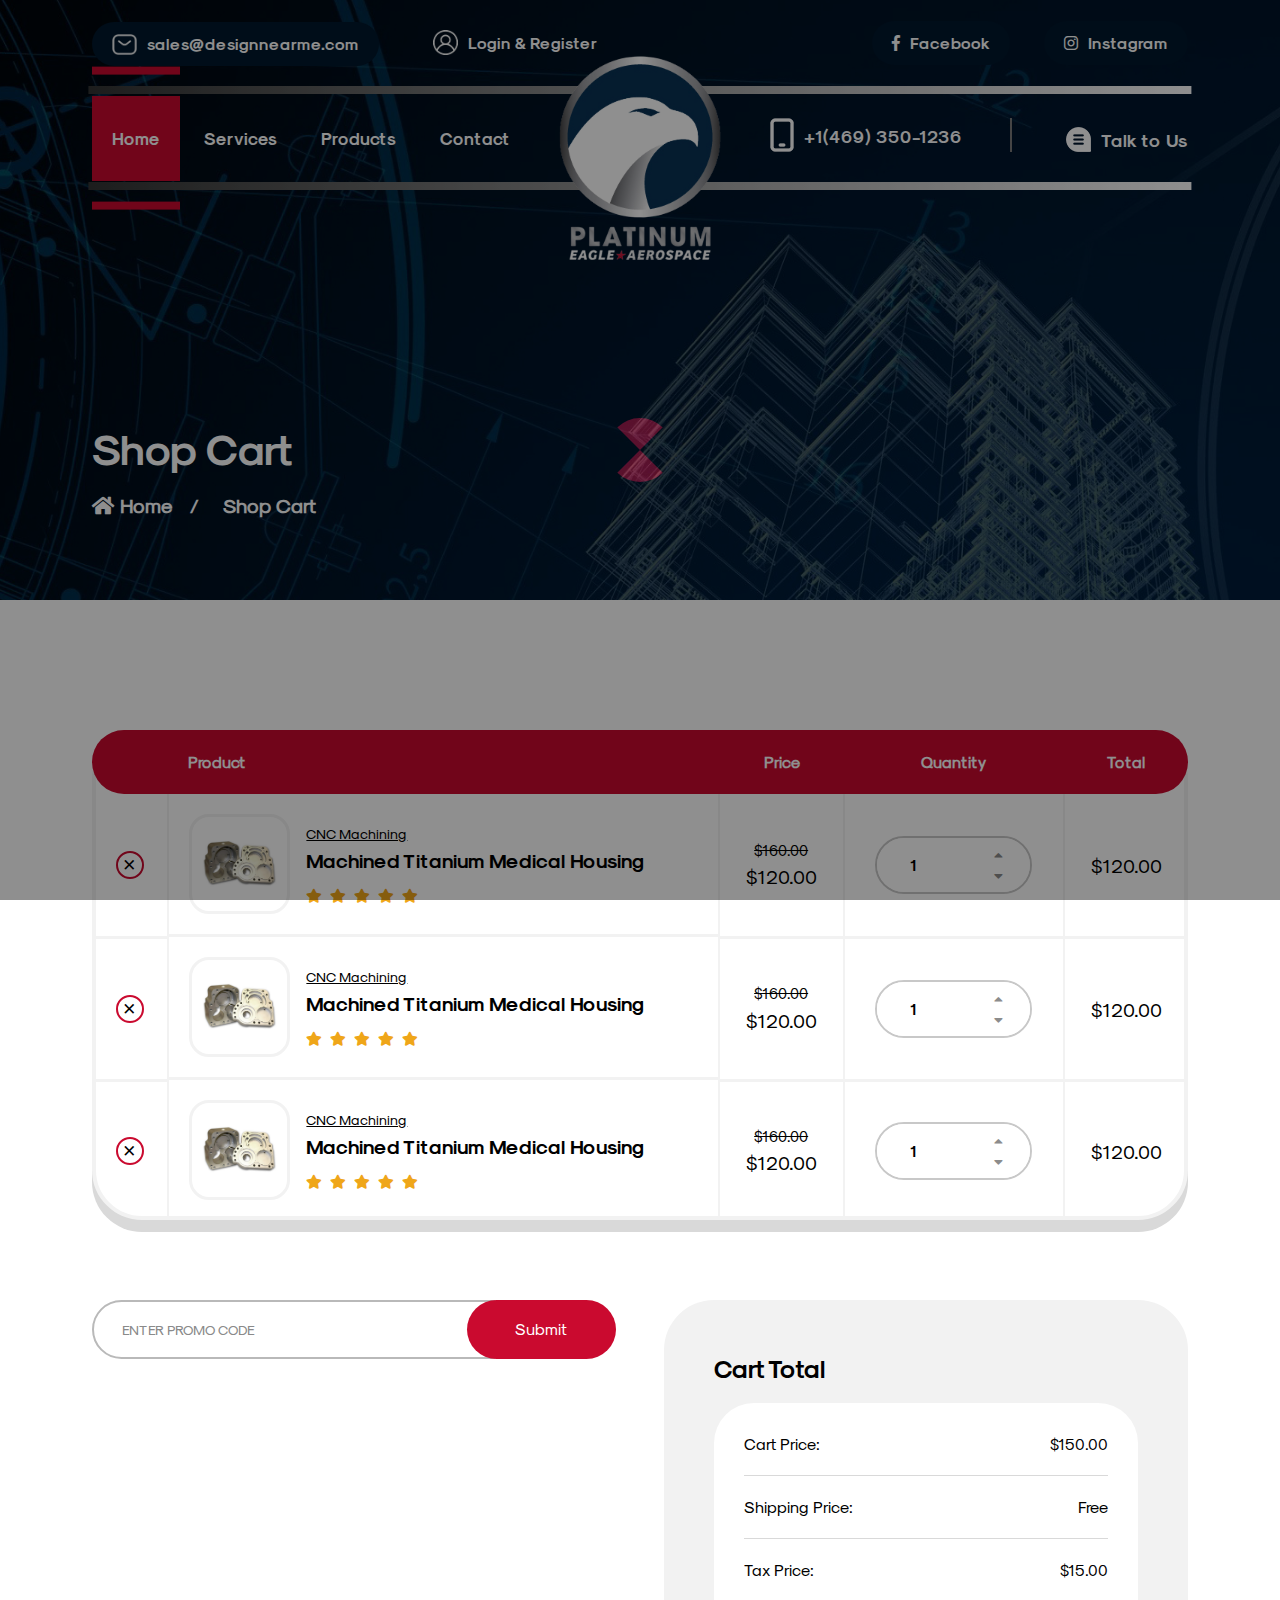
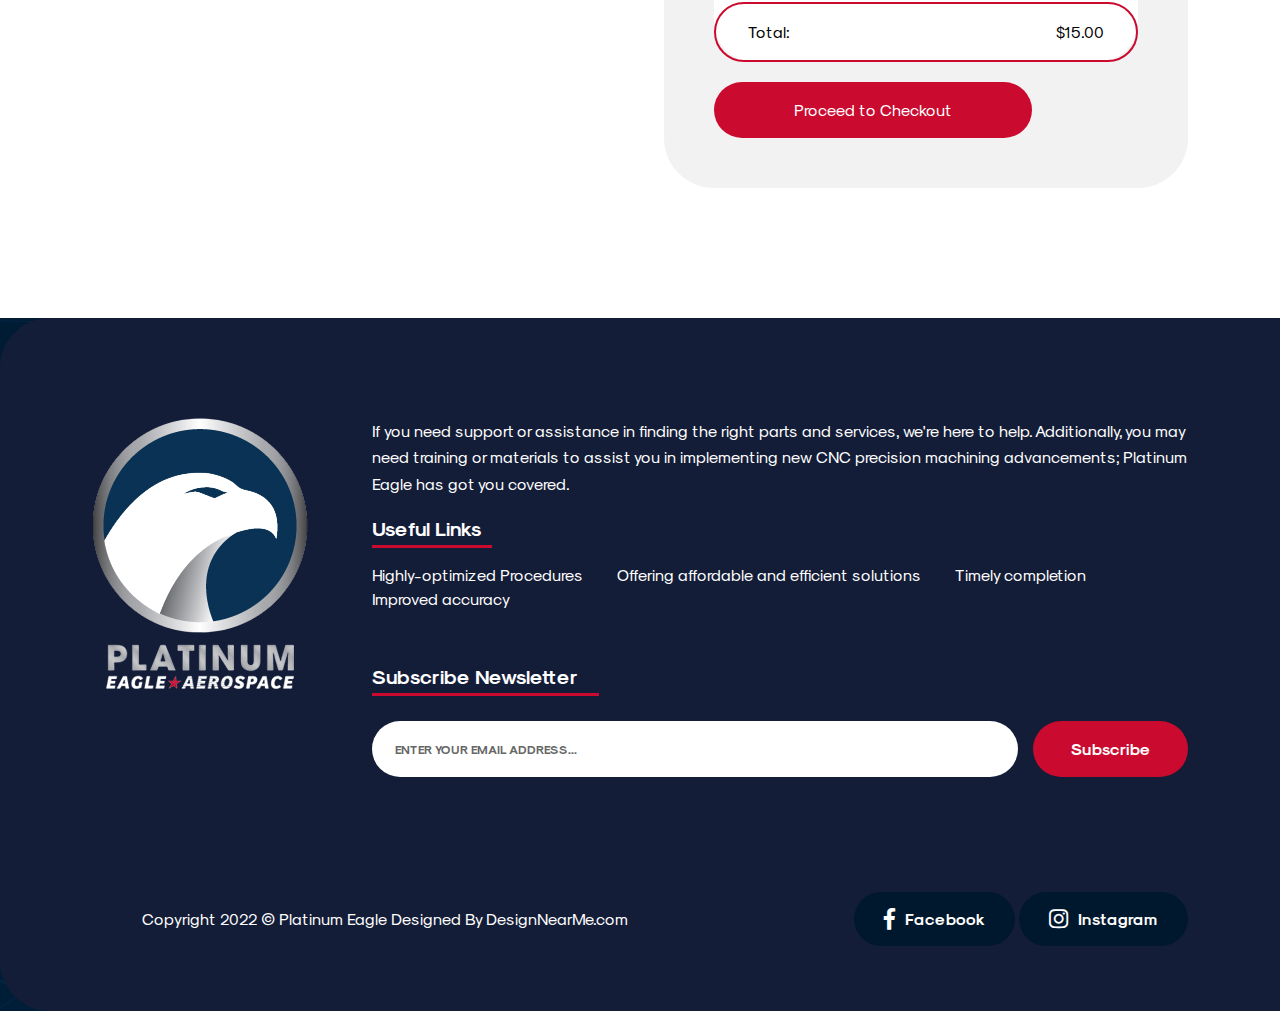
==== cart.html @ 342a7f9d "card-page fully done" ====
<!DOCTYPE html>
<html lang="en">
<head>

	<meta charset="utf-8">
	<meta name="viewport" content="width=device-width, initial-scale=1">
	<link rel="shortcut icon" type="image/x-icon" href="assets/img/favicon.jpg">
	<!-- Title  -->
	<title>Shop Cart</title>
	
	<!-- ALL CSS FILE HERE -->
	<link rel="stylesheet" href="assets/css/bootstrap.min.css">
	<link rel="stylesheet" href="assets/css/slick.css">
	<link rel="stylesheet" href="assets/css/font-awesome.min.css">
	<link rel="stylesheet" href="assets/css/nice-select.css">
	<link rel="stylesheet" href="assets/css/magnific-popup.css">
	<link rel="stylesheet" href="assets/css/preloader.css">
	<link rel="stylesheet" href="assets/css/spacing.css">
	<link rel="stylesheet" href="assets/css/style.css">
	<link rel="stylesheet" href="assets/css/responsive.css">

</head>
<body>

	<!-- PRELOADER -->
    <div class="preloader">
        <div class="lds-hourglass"></div>
    </div>
	<!-- PRELOADER END -->
 
	<!-- HEADER  -->
	<header class="header-area">

		<div class="header-top d-none d-lg-block">
			<div class="container">
				<div class="row align-items-center">
					<div class="col-lg-7">
						<div class="login-info">
							<a href="mailto:sales@designnearme.com"><img src="assets/img/icons/mail.png" alt=""> sales@designnearme.com</a>
							<a href="#" class="login-transparent"><img src="assets/img/icons/login.png" alt=""> Login & Register</a>
						</div>
					</div>
					<div class="col-lg-5">
						<div class="login-info text-end">
							<a href="#"><i class="fab fa-facebook-f"></i> Facebook</a>
							<a href="#"><i class="fab fa-instagram"></i> Instagram</a>
						</div>
					</div>
				</div>
			</div>
		</div>

		<div class="main-header">
			<div class="container">
				<div class="row align-items-center">
					<div class="col-lg-5 d-none d-lg-block">
						<div class="mainmenu">
							<ul>
								<li><a class="active" href="#">Home</a></li>
								<li><a href="#">Services</a></li>
								<li><a href="#">Products</a></li>
								<li><a href="#">Contact</a></li>
							</ul>
						</div>
					</div>
					<div class="col-lg-2">
						<div class="site-logo text-start text-lg-center">
							<a href="index.html"><img src="assets/img/logo/logo.png" alt=""></a>
						</div>
						<div class="navbar-toggle nav-bars">
							<div class="bar1"></div>
							<div class="bar2"></div>
							<div class="bar3"></div>
						</div>

						<!-- Sitebar-menu -->
						<div class="sidebar-menu-wrapper">
							
							<div class="sidebar-menu">
								<ul>
									<li><a href="#">Home</a></li>
									<li><a href="#">Services</a></li>
									<li><a href="#">Products</a></li>
									<li><a href="#">Contact</a></li>
								</ul>
								<div class="fint-btn mt-30">
									<a href="#">Login & Register</a>
									<a href="#">Talk to Us</a>
								</div>
							</div>
							<div class="sidebar-address">
								<div class="sidebar-social-link">
									<a href="#"><i class="fab fa-facebook-f"></i></a>
									<a href="#"><i class="fab fa-instagram"></i></a>
								</div>
								<div class="sidebar-copyright">
									Copyright 2022 © Platinum Eagle <a href="#">Created by DesignNearMe.com</a>
								</div>
							</div>
						</div>

					</div>
					<div class="col-lg-5 d-none d-lg-block">
						<div class="header-btn text-end">
							<a href="tel:+1(469) 350-1236"><img src="assets/img/icons/phone.png" alt=""> +1(469) 350-1236</a>
							<a href="#"><img src="assets/img/icons/chat.png" alt=""> Talk to Us</a>
						</div>
					</div>
				</div>
			</div>
		</div>

	</header>
	<!-- HEADER end -->

	<main class="main">

		<!-- PAGE TITLE  -->
		<section class="page-title-area bg-attachment position-relative d-flex align-items-end" style="background-image: url('./assets/img/page-title/bg.jpg');">
			<div class="section-overlay"></div>
			<div class="container">
				<div class="row align-items-center">
					<div class="col-md-6 col-lg-5">
						<div class="section-content white-content mb-80">
							<h2 class="mb-20">Shop Cart</h2>
							<div class="breadcrumb-wrapp d-flex align-items-center content-white fz-20 font-bold">
								<a href="#"><i class="fas fa-home"></i> Home</a>
								<a href="#">Shop Cart</a>
							</div>
						</div>
					</div>
				</div>
			</div>
		</section>
		<!-- PAGE TITLE end -->

		<!-- SINGLE SHOP AREA  -->
		<section class="shop-cart-area pt-130 pb-130 pt-md-80 pb-md-80 pt-xs-60 pb-xs-60">
			<div class="container">
				<div class="cart-table position-relative">
					<table>
						<thead class="position-relative">
							<tr>
								<th></th>
								<th>Product</th>
								<th>Price</th>
								<th>Quantity</th>
								<th>Total</th>
							</tr>
						</thead>
						<tbody>
							
							<!-- single item  -->
							<tr>
								<td class="cart-close">
									<a href="#"><i class="far fa-times"></i></a>
								</td>
								<td class="cart-product text-end text-md-start d-block d-md-flex justify-content-end justify-content-md-start align-items-center gap-3">
									<div class="cart-img">
										<img src="./assets/img/shop-page/shop-1.png">
									</div>
									<div class="cart-info">
										<p class="fz-14 color-black mb-0">CNC Machining</p>
										<h5 class="mb-10 mb-xs-0"><a href="./single-shop.html">Machined Titanium Medical Housing</a></h5>
										<ul class="star-rating d-flex justify-content-end justify-content-md-start gap-2">
											<li class="active"><i class="far fa-star"></i></li>
											<li class="active"><i class="far fa-star"></i></li>
											<li class="active"><i class="far fa-star"></i></li>
											<li class="active"><i class="far fa-star"></i></li>
											<li class="active"><i class="far fa-star"></i></li>
										</ul>
									</div>
								</td>
								<td class="cart-price"><del>$160.00</del> $120.00</td>								
								<td>
									<div class="qty d-inline-flex">
										<input type="number" value="1" min="0" max="100">
										<span class="input-group-text flex-column justify-content-center">
											<span class="spin-up">
												<i class="fas fa-caret-up"></i>
											</span>
											<span class="spin-down">
												<i class="fas fa-caret-down"></i>
											</span>
										</span>
									</div>
								</td>
								<td class="cart-price">$120.00</td>
							</tr>
							
							<!-- single item  -->
							<tr>
								<td class="cart-close">
									<a href="#"><i class="far fa-times"></i></a>
								</td>
								<td class="cart-product text-end text-md-start d-block d-md-flex justify-content-end justify-content-md-start align-items-center gap-3">
									<div class="cart-img">
										<img src="./assets/img/shop-page/shop-1.png">
									</div>
									<div class="cart-info">
										<p class="fz-14 color-black mb-0">CNC Machining</p>
										<h5 class="mb-10 mb-xs-0"><a href="./single-shop.html">Machined Titanium Medical Housing</a></h5>
										<ul class="star-rating d-flex justify-content-end justify-content-md-start gap-2">
											<li class="active"><i class="far fa-star"></i></li>
											<li class="active"><i class="far fa-star"></i></li>
											<li class="active"><i class="far fa-star"></i></li>
											<li class="active"><i class="far fa-star"></i></li>
											<li class="active"><i class="far fa-star"></i></li>
										</ul>
									</div>
								</td>
								<td class="cart-price"><del>$160.00</del> $120.00</td>								
								<td>
									<div class="qty d-inline-flex">
										<input type="number" value="1" min="0" max="100">
										<span class="input-group-text flex-column justify-content-center">
											<span class="spin-up">
												<i class="fas fa-caret-up"></i>
											</span>
											<span class="spin-down">
												<i class="fas fa-caret-down"></i>
											</span>
										</span>
									</div>
								</td>
								<td class="cart-price">$120.00</td>
							</tr>
							
							<!-- single item  -->
							<tr>
								<td class="cart-close">
									<a href="#"><i class="far fa-times"></i></a>
								</td>
								<td class="cart-product text-end text-md-start d-block d-md-flex justify-content-end justify-content-md-start align-items-center gap-3">
									<div class="cart-img">
										<img src="./assets/img/shop-page/shop-1.png">
									</div>
									<div class="cart-info">
										<p class="fz-14 color-black mb-0">CNC Machining</p>
										<h5 class="mb-10 mb-xs-0"><a href="./single-shop.html">Machined Titanium Medical Housing</a></h5>
										<ul class="star-rating d-flex justify-content-end justify-content-md-start gap-2">
											<li class="active"><i class="far fa-star"></i></li>
											<li class="active"><i class="far fa-star"></i></li>
											<li class="active"><i class="far fa-star"></i></li>
											<li class="active"><i class="far fa-star"></i></li>
											<li class="active"><i class="far fa-star"></i></li>
										</ul>
									</div>
								</td>
								<td class="cart-price"><del>$160.00</del> $120.00</td>								
								<td>
									<div class="qty d-inline-flex">
										<input type="number" value="1" min="0" max="100">
										<span class="input-group-text flex-column justify-content-center">
											<span class="spin-up">
												<i class="fas fa-caret-up"></i>
											</span>
											<span class="spin-down">
												<i class="fas fa-caret-down"></i>
											</span>
										</span>
									</div>
								</td>
								<td class="cart-price">$120.00</td>
							</tr>

						</tbody>
					</table>
				</div>

				<div class="row mt-80 gx-5">
					<div class="col-md-6">
						<div class="promo-wrap mb-xs-30">
							<div class="input-item d-flex">
								<input type="text" placeholder="Enter Promo Code">
								<button type="submit" class="cart-btn position-relative">Submit</button>
							</div>
						</div>
					</div>
					<div class="col-md-6">
						<div class="cart-total-wrap">
							<h4>Cart Total</h4>
							<ul>
								<li>Cart Price: <span>$150.00</span></li>
								<li>Shipping Price: <span>Free</span></li>
								<li>Tax Price: <span>$15.00</span></li>
								<li>Total: <span>$15.00</span></li>
							</ul>
							<a href="./checkout.html" class="cart-btn mt-20">Proceed to Checkout</a>
						</div>
					</div>
				</div>
			</div>
		</section>
		<!-- SINGLE SHOP AREA end -->

	</main>

	<!-- FOOTER  -->
	<footer class="footer bg-attachment p-relative pb-50" style="background-image: url('assets/img/footer/bg.jpg');">
		<div class="container">
			<div class="row pt-100 pb-100 pt-xs-60 pb-xs-60 pt-md-60 pb-md-60">
				<div class="col-md-3">
					<div class="footer-logo mb-xs-30 text-center text-md-start">
						<a href="index.html"><img src="assets/img/logo/logo.png" alt=""></a>
					</div>
				</div>
				<div class="col-md-9">
					<div class="footer-content text-center text-md-start">
						<p>If you need support or assistance in finding the right parts and services, we're here to help. Additionally, you may need training or materials to assist you in implementing new CNC precision machining advancements; Platinum Eagle has got you covered.</p>

						<h4 class="mb-20">Useful Links</h4>
						<ul class="mb-50 mb-xs-30 mb-md-30">
							<li><a href="#">Highly-optimized Procedures</a></li>
							<li><a href="#">Offering affordable and efficient solutions</a></li>
							<li><a href="#">Timely completion</a></li>
							<li><a href="#">Improved accuracy</a></li>
						</ul>

						<h4 class="mb-30">Subscribe Newsletter</h4>
						<div class="footer-newsletter">
							<input type="email" placeholder="Enter Your Email Address...">
							<button type="submit">Subscribe</button>
						</div>

					</div>
				</div>
			</div>

			<div class="row">
				<div class="col-md-12">
					<div class="footer-copyright p-relative d-flex align-items-center justify-content-between text-center text-md-start">
						<div class="copyright">Copyright 2022 © Platinum Eagle Designed By <a href="#">DesignNearMe.com</a></div>
						<div class="social-links">
							<a href="#"><i class="fab fa-facebook-f"></i> Facebook</a>
							<a href="#"><i class="fab fa-instagram"></i> Instagram</a>
						</div>
					</div>
				</div>
			</div>
		</div>
	</footer>
	<!-- FOOTER end -->


	<!-- ALL JQUERY FILE HERE -->
	<script src="assets/js/jquery-1.12.4.min.js"></script>
	<script src="assets/js/popper.min.js"></script>
	<script src="assets/js/bootstrap.min.js"></script>
	<script src="assets/js/slick.min.js"></script>
	<script src="assets/js/magnific-popup.min.js"></script>
	<script src="assets/js/nice-select.min.js"></script>
	<script src="assets/js/skrollr.min.js"></script>
	<script src="assets/js/main.js"></script>

</body>
</html>
---- assets/css/nice-select.css ----
.nice-select {
  -webkit-tap-highlight-color: transparent;
  background-color: #fff;
  border-radius: 5px;
  border: solid 1px #e8e8e8;
  box-sizing: border-box;
  clear: both;
  cursor: pointer;
  display: block;
  float: left;
  font-family: inherit;
  font-size: 14px;
  font-weight: normal;
  height: 42px;
  line-height: 40px;
  outline: none;
  padding-left: 18px;
  padding-right: 30px;
  position: relative;
  text-align: left !important;
  -webkit-transition: all 0.2s ease-in-out;
  transition: all 0.2s ease-in-out;
  -webkit-user-select: none;
     -moz-user-select: none;
      -ms-user-select: none;
          user-select: none;
  white-space: nowrap;
  width: auto; }
  .nice-select:hover {
    border-color: #dbdbdb; }
  .nice-select:active, .nice-select.open, .nice-select:focus {
    border-color: #999; }
  .nice-select:after {
    border-bottom: 2px solid #999;
    border-right: 2px solid #999;
    content: '';
    display: block;
    height: 5px;
    margin-top: -4px;
    pointer-events: none;
    position: absolute;
    right: 12px;
    top: 50%;
    -webkit-transform-origin: 66% 66%;
        -ms-transform-origin: 66% 66%;
            transform-origin: 66% 66%;
    -webkit-transform: rotate(45deg);
        -ms-transform: rotate(45deg);
            transform: rotate(45deg);
    -webkit-transition: all 0.15s ease-in-out;
    transition: all 0.15s ease-in-out;
    width: 5px; }
  .nice-select.open:after {
    -webkit-transform: rotate(-135deg);
        -ms-transform: rotate(-135deg);
            transform: rotate(-135deg); }
  .nice-select.open .list {
    opacity: 1;
    pointer-events: auto;
    -webkit-transform: scale(1) translateY(0);
        -ms-transform: scale(1) translateY(0);
            transform: scale(1) translateY(0); }
  .nice-select.disabled {
    border-color: #ededed;
    color: #999;
    pointer-events: none; }
    .nice-select.disabled:after {
      border-color: #cccccc; }
  .nice-select.wide {
    width: 100%; }
    .nice-select.wide .list {
      left: 0 !important;
      right: 0 !important; }
  .nice-select.right {
    float: right; }
    .nice-select.right .list {
      left: auto;
      right: 0; }
  .nice-select.small {
    font-size: 12px;
    height: 36px;
    line-height: 34px; }
    .nice-select.small:after {
      height: 4px;
      width: 4px; }
    .nice-select.small .option {
      line-height: 34px;
      min-height: 34px; }
  .nice-select .list {
    background-color: #fff;
    border-radius: 5px;
    box-shadow: 0 0 0 1px rgba(68, 68, 68, 0.11);
    box-sizing: border-box;
    margin-top: 4px;
    opacity: 0;
    overflow: hidden;
    padding: 0;
    pointer-events: none;
    position: absolute;
    top: 100%;
    left: 0;
    -webkit-transform-origin: 50% 0;
        -ms-transform-origin: 50% 0;
            transform-origin: 50% 0;
    -webkit-transform: scale(0.75) translateY(-21px);
        -ms-transform: scale(0.75) translateY(-21px);
            transform: scale(0.75) translateY(-21px);
    -webkit-transition: all 0.2s cubic-bezier(0.5, 0, 0, 1.25), opacity 0.15s ease-out;
    transition: all 0.2s cubic-bezier(0.5, 0, 0, 1.25), opacity 0.15s ease-out;
    z-index: 9; }
    .nice-select .list:hover .option:not(:hover) {
      background-color: transparent !important; }
  .nice-select .option {
    cursor: pointer;
    font-weight: 400;
    line-height: 40px;
    list-style: none;
    min-height: 40px;
    outline: none;
    padding-left: 18px;
    padding-right: 29px;
    text-align: left;
    -webkit-transition: all 0.2s;
    transition: all 0.2s; }
    .nice-select .option:hover, .nice-select .option.focus, .nice-select .option.selected.focus {
      background-color: #f6f6f6; }
    .nice-select .option.selected {
      font-weight: bold; }
    .nice-select .option.disabled {
      background-color: transparent;
      color: #999;
      cursor: default; }

.no-csspointerevents .nice-select .list {
  display: none; }

.no-csspointerevents .nice-select.open .list {
  display: block; }
---- assets/css/preloader.css ----
.preloader {
    position: fixed;
    width: 100%;
    height: 100%;
    background: #000000;
    display: flex;
    align-items: center;
    justify-content: center;
    z-index: 999999;
}
.lds-hourglass {
    display: inline-block;
    position: relative;
    width: 80px;
    height: 80px;
}
.lds-hourglass:after {
    content: " ";
    display: block;
    border-radius: 50%;
    width: 0;
    height: 0;
    margin: 8px;
    box-sizing: border-box;
    border: 32px solid var(--theme-color);
    border-color: var(--theme-color) transparent var(--theme-color) transparent;
    animation: lds-hourglass 1.2s infinite;
}
@keyframes lds-hourglass {
    0% {
        transform: rotate(0);
        animation-timing-function: cubic-bezier(0.55, 0.055, 0.675, 0.19);
    }
    50% {
        transform: rotate(900deg);
        animation-timing-function: cubic-bezier(0.215, 0.61, 0.355, 1);
    }
    100% {
        transform: rotate(1800deg);
    }
}
---- assets/css/spacing.css ----
.mt-5 {margin-top: 5px;}.mt-10 {margin-top: 10px;}.mt-15 {margin-top: 15px;}.mt-20 {margin-top: 20px;}.mt-25 {margin-top: 25px;}.mt-30 {margin-top: 30px;}.mt-35 {margin-top: 35px;}.mt-40 {margin-top: 40px;}.mt-45 {margin-top: 45px;}.mt-50 {margin-top: 50px;}.mt-55 {margin-top: 55px;}.mt-60 {margin-top: 60px;}.mt-65 {margin-top: 65px;}.mt-70 {margin-top: 70px;}.mt-75 {margin-top: 75px;}.mt-80 {margin-top: 80px;}.mt-85 {margin-top: 85px;}.mt-90 {margin-top: 90px;}.mt-95 {margin-top: 95px;}.mt-100 {margin-top: 100px;}.mt-105 {margin-top: 105px;}.mt-110 {margin-top: 110px;}.mt-115 {margin-top: 115px;}.mt-120 {margin-top: 120px;}.mt-125 {margin-top: 125px;}.mt-130 {margin-top: 130px;}.mt-135 {margin-top: 135px;}.mt-140 {margin-top: 140px;}.mt-145 {margin-top: 145px;}.mt-150 {margin-top: 150px;}.mt-155 {margin-top: 155px;}.mt-160 {margin-top: 160px;}.mt-165 {margin-top: 165px;}.mt-170 {margin-top: 170px;}.mt-175 {margin-top: 175px;}.mt-180 {margin-top: 180px;}.mt-185 {margin-top: 185px;}.mt-190 {margin-top: 190px;}.mt-195 {margin-top: 195px;}.mt-200 {margin-top: 200px;}.mt--10 {margin-top: -10px;}.mt--20 {margin-top: -20px;}.mt--30 {margin-top: -30px;}.mt--40 {margin-top: -40px;}.mt--50 {margin-top: -50px;}.mt--60 {margin-top: -60px;}.mt--70 {margin-top: -70px;}.mt--80 {margin-top: -80px;}.mt--90 {margin-top: -90px;}.mt--100 {margin-top: -100px;}.mt--110 {margin-top: -110px;}.mt--120 {margin-top: -120px;}.mt--130 {margin-top: -130px;}.mt--140 {margin-top: -140px;}.mt--150 {margin-top: -150px;}.mt--160 {margin-top: -160px;}.mt--170 {margin-top: -170px;}.mt--180 {margin-top: -180px;}.mt--190 {margin-top: -190px;}.mt--200 {margin-top: -200px;}.mb-5 {margin-bottom: 5px;}.mb-10 {margin-bottom: 10px;}.mb-15 {margin-bottom: 15px;}.mb-20 {margin-bottom: 20px;}.mb-25 {margin-bottom: 25px;}.mb-30 {margin-bottom: 30px;}.mb-35 {margin-bottom: 35px;}.mb-40 {margin-bottom: 40px;}.mb-45 {margin-bottom: 45px;}.mb-50 {margin-bottom: 50px;}.mb-55 {margin-bottom: 55px;}.mb-60 {margin-bottom: 60px;}.mb-65 {margin-bottom: 65px;}.mb-70 {margin-bottom: 70px;}.mb-75 {margin-bottom: 75px;}.mb-80 {margin-bottom: 80px;}.mb-85 {margin-bottom: 85px;}.mb-90 {margin-bottom: 90px;}.mb-95 {margin-bottom: 95px;}.mb-100 {margin-bottom: 100px;}.mb-105 {margin-bottom: 105px;}.mb-110 {margin-bottom: 110px;}.mb-115 {margin-bottom: 115px;}.mb-120 {margin-bottom: 120px;}.mb-125 {margin-bottom: 125px;}.mb-130 {margin-bottom: 130px;}.mb-135 {margin-bottom: 135px;}.mb-140 {margin-bottom: 140px;}.mb-145 {margin-bottom: 145px;}.mb-150 {margin-bottom: 150px;}.mb-155 {margin-bottom: 155px;}.mb-160 {margin-bottom: 160px;}.mb-165 {margin-bottom: 165px;}.mb-170 {margin-bottom: 170px;}.mb-175 {margin-bottom: 175px;}.mb-180 {margin-bottom: 180px;}.mb-185 {margin-bottom: 185px;}.mb-190 {margin-bottom: 190px;}.mb-195 {margin-bottom: 195px;}.mb-200 {margin-bottom: 200px;}.mb--10 {margin-bottom: -10px;}.mb--20 {margin-bottom: -20px;}.mb--30 {margin-bottom: -30px;}.mb--40 {margin-bottom: -40px;}.mb--50 {margin-bottom: -50px;}.mb--60 {margin-bottom: -60px;}.mb--70 {margin-bottom: -70px;}.mb--80 {margin-bottom: -80px;}.mb--90 {margin-bottom: -90px;}.mb--100 {margin-bottom: -100px;}.mb--110 {margin-bottom: -110px;}.mb--120 {margin-bottom: -120px;}.mb--130 {margin-bottom: -130px;}.mb--140 {margin-bottom: -140px;}.mb--150 {margin-bottom: -150px;}.mb--160 {margin-bottom: -160px;}.mb--170 {margin-bottom: -170px;}.mb--180 {margin-bottom: -180px;}.mb--190 {margin-bottom: -190px;}.mb--200 {margin-bottom: -200px;}.ml-10 {margin-left: 10px;}.ml-20 {margin-left: 20px;}.ml-30 {margin-left: 30px;}.ml-40 {margin-left: 40px;}.ml-50 {margin-left: 50px;}.ml-60 {margin-left: 60px;}.ml-70 {margin-left: 70px;}.ml-80 {margin-left: 80px;}.ml-90 {margin-left: 90px;}.ml-100 {margin-left: 100px;}.ml-110 {margin-left: 110px;}.ml-120 {margin-left: 120px;}.ml-130 {margin-left: 130px;}.ml-140 {margin-left: 140px;}.ml-150 {margin-left: 150px;}.ml-160 {margin-left: 160px;}.ml-170 {margin-left: 170px;}.ml-180 {margin-left: 180px;}.ml-190 {margin-left: 190px;}.ml-200 {margin-left: 200px;}.mr-10 {margin-right: 10px;}.mr-20 {margin-right: 20px;}.mr-30 {margin-right: 30px;}.mr-40 {margin-right: 40px;}.mr-50 {margin-right: 50px;}.mr-60 {margin-right: 60px;}.mr-70 {margin-right: 70px;}.mr-80 {margin-right: 80px;}.mr-90 {margin-right: 90px;}.mr-100 {margin-right: 100px;}.mr-110 {margin-right: 110px;}.mr-120 {margin-right: 120px;}.mr-130 {margin-right: 130px;}.mr-140 {margin-right: 140px;}.mr-150 {margin-right: 150px;}.mr-160 {margin-right: 160px;}.mr-170 {margin-right: 170px;}.mr-180 {margin-right: 180px;}.mr-190 {margin-right: 190px;}.mr-200 {margin-right: 200px;}@media (min-width: 992px) and (max-width: 1200px) {.mt-lg-10 {margin-top: 10px;}.mt-lg-20 {margin-top: 20px;}.mt-lg-30 {margin-top: 30px;}.mt-lg-40 {margin-top: 40px;}.mt-lg-50 {margin-top: 50px;}.mt-lg-60 {margin-top: 60px;}.mt-lg-70 {margin-top: 70px;}.mt-lg-80 {margin-top: 80px;}.mt-lg-90 {margin-top: 90px;}.mt-lg-100 {margin-top: 100px;}.mt-lg-110 {margin-top: 110px;}.mt-lg-120 {margin-top: 120px;}.mt-lg-130 {margin-top: 130px;}.mt-lg-140 {margin-top: 140px;}.mt-lg-150 {margin-top: 150px;}.mt-lg-160 {margin-top: 160px;}.mt-lg-170 {margin-top: 170px;}.mt-lg-180 {margin-top: 180px;}.mt-lg-190 {margin-top: 190px;}.mt-lg-200 {margin-top: 200px;}.mb-lg-10 {margin-bottom: 10px;}.mb-lg-20 {margin-bottom: 20px;}.mb-lg-30 {margin-bottom: 30px;}.mb-lg-40 {margin-bottom: 40px;}.mb-lg-50 {margin-bottom: 50px;}.mb-lg-60 {margin-bottom: 60px;}.mb-lg-70 {margin-bottom: 70px;}.mb-lg-80 {margin-bottom: 80px;}.mb-lg-90 {margin-bottom: 90px;}.mb-lg-100 {margin-bottom: 100px;}.mb-lg-110 {margin-bottom: 110px;}.mb-lg-120 {margin-bottom: 120px;}.mb-lg-130 {margin-bottom: 130px;}.mb-lg-140 {margin-bottom: 140px;}.mb-lg-150 {margin-bottom: 150px;}.mb-lg-160 {margin-bottom: 160px;}.mb-lg-170 {margin-bottom: 170px;}.mb-lg-180 {margin-bottom: 180px;}.mb-lg-190 {margin-bottom: 190px;}.mb-lg-200 {margin-bottom: 200px;}.ml-lg-10 {margin-left: 10px;}.ml-lg-20 {margin-left: 20px;}.ml-lg-30 {margin-left: 30px;}.ml-lg-40 {margin-left: 40px;}.ml-lg-50 {margin-left: 50px;}.ml-lg-60 {margin-left: 60px;}.ml-lg-70 {margin-left: 70px;}.ml-lg-80 {margin-left: 80px;}.ml-lg-90 {margin-left: 90px;}.ml-lg-100 {margin-left: 100px;}.ml-lg-110 {margin-left: 110px;}.ml-lg-120 {margin-left: 120px;}.ml-lg-130 {margin-left: 130px;}.ml-lg-140 {margin-left: 140px;}.ml-lg-150 {margin-left: 150px;}.ml-lg-160 {margin-left: 160px;}.ml-lg-170 {margin-left: 170px;}.ml-lg-180 {margin-left: 180px;}.ml-lg-190 {margin-left: 190px;}.ml-lg-200 {margin-left: 200px;}.mr-lg-10 {margin-right: 10px;}.mr-lg-20 {margin-right: 20px;}.mr-lg-30 {margin-right: 30px;}.mr-lg-40 {margin-right: 40px;}.mr-lg-50 {margin-right: 50px;}.mr-lg-60 {margin-right: 60px;}.mr-lg-70 {margin-right: 70px;}.mr-lg-80 {margin-right: 80px;}.mr-lg-90 {margin-right: 90px;}.mr-lg-100 {margin-right: 100px;}.mr-lg-110 {margin-right: 110px;}.mr-lg-120 {margin-right: 120px;}.mr-lg-130 {margin-right: 130px;}.mr-lg-140 {margin-right: 140px;}.mr-lg-150 {margin-right: 150px;}.mr-lg-160 {margin-right: 160px;}.mr-lg-170 {margin-right: 170px;}.mr-lg-180 {margin-right: 180px;}.mr-lg-190 {margin-right: 190px;}.mr-lg-200 {margin-right: 200px;}.mt-lg--10 {margin-top: -10px;}.mt-lg--20 {margin-top: -20px;}.mt-lg--30 {margin-top: -30px;}.mt-lg--40 {margin-top: -40px;}.mt-lg--50 {margin-top: -50px;}.mt-lg--60 {margin-top: -60px;}.mt-lg--70 {margin-top: -70px;}.mt-lg--80 {margin-top: -80px;}.mt-lg--90 {margin-top: -90px;}.mt-lg--100 {margin-top: -100px;}.mt-lg--110 {margin-top: -110px;}.mt-lg--120 {margin-top: -120px;}.mt-lg--130 {margin-top: -130px;}.mt-lg--140 {margin-top: -140px;}.mt-lg--150 {margin-top: -150px;}.mt-lg--160 {margin-top: -160px;}.mt-lg--170 {margin-top: -170px;}.mt-lg--180 {margin-top: -180px;}.mt-lg--190 {margin-top: -190px;}.mt-lg--200 {margin-top: -200px;}.mb-lg--10 {margin-bottom: -10px;}.mb-lg--20 {margin-bottom: -20px;}.mb-lg--30 {margin-bottom: -30px;}.mb-lg--40 {margin-bottom: -40px;}.mb-lg--50 {margin-bottom: -50px;}.mb-lg--60 {margin-bottom: -60px;}.mb-lg--70 {margin-bottom: -70px;}.mb-lg--80 {margin-bottom: -80px;}.mb-lg--90 {margin-bottom: -90px;}.mb-lg--100 {margin-bottom: -100px;}.mb-lg--110 {margin-bottom: -110px;}.mb-lg--120 {margin-bottom: -120px;}.mb-lg--130 {margin-bottom: -130px;}.mb-lg--140 {margin-bottom: -140px;}.mb-lg--150 {margin-bottom: -150px;}.mb-lg--160 {margin-bottom: -160px;}.mb-lg--170 {margin-bottom: -170px;}.mb-lg--180 {margin-bottom: -180px;}.mb-lg--190 {margin-bottom: -190px;}.mb-lg--200 {margin-bottom: -200px;}}@media (min-width: 768px) and (max-width: 991px) {.mt-md-10 {margin-top: 10px;}.mt-md-20 {margin-top: 20px;}.mt-md-30 {margin-top: 30px;}.mt-md-40 {margin-top: 40px;}.mt-md-50 {margin-top: 50px;}.mt-md-60 {margin-top: 60px;}.mt-md-70 {margin-top: 70px;}.mt-md-80 {margin-top: 80px;}.mt-md-90 {margin-top: 90px;}.mt-md-100 {margin-top: 100px;}.mt-md-110 {margin-top: 110px;}.mt-md-120 {margin-top: 120px;}.mt-md-130 {margin-top: 130px;}.mt-md-140 {margin-top: 140px;}.mt-md-150 {margin-top: 150px;}.mt-md-160 {margin-top: 160px;}.mt-md-170 {margin-top: 170px;}.mt-md-180 {margin-top: 180px;}.mt-md-190 {margin-top: 190px;}.mt-md-200 {margin-top: 200px;}.mb-md-10 {margin-bottom: 10px;}.mb-md-20 {margin-bottom: 20px;}.mb-md-30 {margin-bottom: 30px;}.mb-md-40 {margin-bottom: 40px;}.mb-md-50 {margin-bottom: 50px;}.mb-md-60 {margin-bottom: 60px;}.mb-md-70 {margin-bottom: 70px;}.mb-md-80 {margin-bottom: 80px;}.mb-md-90 {margin-bottom: 90px;}.mb-md-100 {margin-bottom: 100px;}.mb-md-110 {margin-bottom: 110px;}.mb-md-120 {margin-bottom: 120px;}.mb-md-130 {margin-bottom: 130px;}.mb-md-140 {margin-bottom: 140px;}.mb-md-150 {margin-bottom: 150px;}.mb-md-160 {margin-bottom: 160px;}.mb-md-170 {margin-bottom: 170px;}.mb-md-180 {margin-bottom: 180px;}.mb-md-190 {margin-bottom: 190px;}.mb-md-200 {margin-bottom: 200px;}.ml-md-10 {margin-left: 10px;}.ml-md-20 {margin-left: 20px;}.ml-md-30 {margin-left: 30px;}.ml-md-40 {margin-left: 40px;}.ml-md-50 {margin-left: 50px;}.ml-md-60 {margin-left: 60px;}.ml-md-70 {margin-left: 70px;}.ml-md-80 {margin-left: 80px;}.ml-md-90 {margin-left: 90px;}.ml-md-100 {margin-left: 100px;}.ml-md-110 {margin-left: 110px;}.ml-md-120 {margin-left: 120px;}.ml-md-130 {margin-left: 130px;}.ml-md-140 {margin-left: 140px;}.ml-md-150 {margin-left: 150px;}.ml-md-160 {margin-left: 160px;}.ml-md-170 {margin-left: 170px;}.ml-md-180 {margin-left: 180px;}.ml-md-190 {margin-left: 190px;}.ml-md-200 {margin-left: 200px;}.mr-md-10 {margin-right: 10px;}.mr-md-20 {margin-right: 20px;}.mr-md-30 {margin-right: 30px;}.mr-md-40 {margin-right: 40px;}.mr-md-50 {margin-right: 50px;}.mr-md-60 {margin-right: 60px;}.mr-md-70 {margin-right: 70px;}.mr-md-80 {margin-right: 80px;}.mr-md-90 {margin-right: 90px;}.mr-md-100 {margin-right: 100px;}.mr-md-110 {margin-right: 110px;}.mr-md-120 {margin-right: 120px;}.mr-md-130 {margin-right: 130px;}.mr-md-140 {margin-right: 140px;}.mr-md-150 {margin-right: 150px;}.mr-md-160 {margin-right: 160px;}.mr-md-170 {margin-right: 170px;}.mr-md-180 {margin-right: 180px;}.mr-md-190 {margin-right: 190px;}.mr-md-200 {margin-right: 200px;}.mt-md--10 {margin-top: -10px;}.mt-md--20 {margin-top: -20px;}.mt-md--30 {margin-top: -30px;}.mt-md--40 {margin-top: -40px;}.mt-md--50 {margin-top: -50px;}.mt-md--60 {margin-top: -60px;}.mt-md--70 {margin-top: -70px;}.mt-md--80 {margin-top: -80px;}.mt-md--90 {margin-top: -90px;}.mt-md--100 {margin-top: -100px;}.mt-md--110 {margin-top: -110px;}.mt-md--120 {margin-top: -120px;}.mt-md--130 {margin-top: -130px;}.mt-md--140 {margin-top: -140px;}.mt-md--150 {margin-top: -150px;}.mt-md--160 {margin-top: -160px;}.mt-md--170 {margin-top: -170px;}.mt-md--180 {margin-top: -180px;}.mt-md--190 {margin-top: -190px;}.mt-md--200 {margin-top: -200px;}.mb-md--10 {margin-bottom: -10px;}.mb-md--20 {margin-bottom: -20px;}.mb-md--30 {margin-bottom: -30px;}.mb-md--40 {margin-bottom: -40px;}.mb-md--50 {margin-bottom: -50px;}.mb-md--60 {margin-bottom: -60px;}.mb-md--70 {margin-bottom: -70px;}.mb-md--80 {margin-bottom: -80px;}.mb-md--90 {margin-bottom: -90px;}.mb-md--100 {margin-bottom: -100px;}.mb-md--110 {margin-bottom: -110px;}.mb-md--120 {margin-bottom: -120px;}.mb-md--130 {margin-bottom: -130px;}.mb-md--140 {margin-bottom: -140px;}.mb-md--150 {margin-bottom: -150px;}.mb-md--160 {margin-bottom: -160px;}.mb-md--170 {margin-bottom: -170px;}.mb-md--180 {margin-bottom: -180px;}.mb-md--190 {margin-bottom: -190px;}.mb-md--200 {margin-bottom: -200px;}}@media (max-width: 767px) {.mt-xs-0 {margin-top: 0;}.mt-xs-15 {margin-bottom: 15px;}.mt-xs-10 {margin-top: 10px;}.mt-xs-20 {margin-top: 20px;}.mt-xs-30 {margin-top: 30px;}.mt-xs-40 {margin-top: 40px;}.mt-xs-50 {margin-top: 50px;}.mt-xs-60 {margin-top: 60px;}.mt-xs-70 {margin-top: 70px;}.mt-xs-80 {margin-top: 80px;}.mt-xs-90 {margin-top: 90px;}.mt-xs-100 {margin-top: 100px;}.mt-xs-110 {margin-top: 110px;}.mt-xs-120 {margin-top: 120px;}.mt-xs-130 {margin-top: 130px;}.mt-xs-140 {margin-top: 140px;}.mt-xs-150 {margin-top: 150px;}.mt-xs-160 {margin-top: 160px;}.mt-xs-170 {margin-top: 170px;}.mt-xs-180 {margin-top: 180px;}.mt-xs-190 {margin-top: 190px;}.mt-xs-200 {margin-top: 200px;}.mb-xs-0 {margin-bottom: 0;}.mb-xs-15 {margin-bottom: 15px;}.mb-xs-10 {margin-bottom: 10px;}.mb-xs-20 {margin-bottom: 20px;}.mb-xs-30 {margin-bottom: 30px;}.mb-xs-40 {margin-bottom: 40px;}.mb-xs-50 {margin-bottom: 50px;}.mb-xs-60 {margin-bottom: 60px;}.mb-xs-70 {margin-bottom: 70px;}.mb-xs-80 {margin-bottom: 80px;}.mb-xs-90 {margin-bottom: 90px;}.mb-xs-100 {margin-bottom: 100px;}.mb-xs-110 {margin-bottom: 110px;}.mb-xs-120 {margin-bottom: 120px;}.mb-xs-130 {margin-bottom: 130px;}.mb-xs-140 {margin-bottom: 140px;}.mb-xs-150 {margin-bottom: 150px;}.mb-xs-160 {margin-bottom: 160px;}.mb-xs-170 {margin-bottom: 170px;}.mb-xs-180 {margin-bottom: 180px;}.mb-xs-190 {margin-bottom: 190px;}.mb-xs-200 {margin-bottom: 200px;}.ml-xs-10 {margin-left: 10px;}.ml-xs-20 {margin-left: 20px;}.ml-xs-30 {margin-left: 30px;}.ml-xs-40 {margin-left: 40px;}.ml-xs-50 {margin-left: 50px;}.ml-xs-60 {margin-left: 60px;}.ml-xs-70 {margin-left: 70px;}.ml-xs-80 {margin-left: 80px;}.ml-xs-90 {margin-left: 90px;}.ml-xs-100 {margin-left: 100px;}.ml-xs-110 {margin-left: 110px;}.ml-xs-120 {margin-left: 120px;}.ml-xs-130 {margin-left: 130px;}.ml-xs-140 {margin-left: 140px;}.ml-xs-150 {margin-left: 150px;}.ml-xs-160 {margin-left: 160px;}.ml-xs-170 {margin-left: 170px;}.ml-xs-180 {margin-left: 180px;}.ml-xs-190 {margin-left: 190px;}.ml-xs-200 {margin-left: 200px;}.mr-xs-10 {margin-right: 10px;}.mr-xs-20 {margin-right: 20px;}.mr-xs-30 {margin-right: 30px;}.mr-xs-40 {margin-right: 40px;}.mr-xs-50 {margin-right: 50px;}.mr-xs-60 {margin-right: 60px;}.mr-xs-70 {margin-right: 70px;}.mr-xs-80 {margin-right: 80px;}.mr-xs-90 {margin-right: 90px;}.mr-xs-100 {margin-right: 100px;}.mr-xs-110 {margin-right: 110px;}.mr-xs-120 {margin-right: 120px;}.mr-xs-130 {margin-right: 130px;}.mr-xs-140 {margin-right: 140px;}.mr-xs-150 {margin-right: 150px;}.mr-xs-160 {margin-right: 160px;}.mr-xs-170 {margin-right: 170px;}.mr-xs-180 {margin-right: 180px;}.mr-xs-190 {margin-right: 190px;}.mr-xs-200 {margin-right: 200px;}.mt-xs--10 {margin-top: -10px;}.mt-xs--20 {margin-top: -20px;}.mt-xs--30 {margin-top: -30px;}.mt-xs--40 {margin-top: -40px;}.mt-xs--50 {margin-top: -50px;}.mt-xs--60 {margin-top: -60px;}.mt-xs--70 {margin-top: -70px;}.mt-xs--80 {margin-top: -80px;}.mt-xs--90 {margin-top: -90px;}.mt-xs--100 {margin-top: -100px;}.mt-xs--110 {margin-top: -110px;}.mt-xs--120 {margin-top: -120px;}.mt-xs--130 {margin-top: -130px;}.mt-xs--140 {margin-top: -140px;}.mt-xs--150 {margin-top: -150px;}.mt-xs--160 {margin-top: -160px;}.mt-xs--170 {margin-top: -170px;}.mt-xs--180 {margin-top: -180px;}.mt-xs--190 {margin-top: -190px;}.mt-xs--200 {margin-top: -200px;}.mb-xs--10 {margin-bottom: -10px;}.mb-xs--20 {margin-bottom: -20px;}.mb-xs--30 {margin-bottom: -30px;}.mb-xs--40 {margin-bottom: -40px;}.mb-xs--50 {margin-bottom: -50px;}.mb-xs--60 {margin-bottom: -60px;}.mb-xs--70 {margin-bottom: -70px;}.mb-xs--80 {margin-bottom: -80px;}.mb-xs--90 {margin-bottom: -90px;}.mb-xs--100 {margin-bottom: -100px;}.mb-xs--110 {margin-bottom: -110px;}.mb-xs--120 {margin-bottom: -120px;}.mb-xs--130 {margin-bottom: -130px;}.mb-xs--140 {margin-bottom: -140px;}.mb-xs--150 {margin-bottom: -150px;}.mb-xs--160 {margin-bottom: -160px;}.mb-xs--170 {margin-bottom: -170px;}.mb-xs--180 {margin-bottom: -180px;}.mb-xs--190 {margin-bottom: -190px;}.mb-xs--200 {margin-bottom: -200px;}}.pt-10 {padding-top: 10px;}.pt-20 {padding-top: 20px;}.pt-30 {padding-top: 30px;}.pt-40 {padding-top: 40px;}.pt-50 {padding-top: 50px;}.pt-60 {padding-top: 60px;}.pt-70 {padding-top: 70px;}.pt-80 {padding-top: 80px;}.pt-90 {padding-top: 90px;}.pt-100 {padding-top: 100px;}.pt-110 {padding-top: 110px;}.pt-120 {padding-top: 120px;}.pt-130 {padding-top: 130px;}.pt-140 {padding-top: 140px;}.pt-150 {padding-top: 150px;}.pt-160 {padding-top: 160px;}.pt-170 {padding-top: 170px;}.pt-180 {padding-top: 180px;}.pt-190 {padding-top: 190px;}.pt-200 {padding-top: 200px;}.pb-10 {padding-bottom: 10px;}.pb-20 {padding-bottom: 20px;}.pb-30 {padding-bottom: 30px;}.pb-40 {padding-bottom: 40px;}.pb-50 {padding-bottom: 50px;}.pb-60 {padding-bottom: 60px;}.pb-70 {padding-bottom: 70px;}.pb-80 {padding-bottom: 80px;}.pb-90 {padding-bottom: 90px;}.pb-100 {padding-bottom: 100px;}.pb-110 {padding-bottom: 110px;}.pb-120 {padding-bottom: 120px;}.pb-130 {padding-bottom: 130px;}.pb-140 {padding-bottom: 140px;}.pb-150 {padding-bottom: 150px;}.pb-160 {padding-bottom: 160px;}.pb-170 {padding-bottom: 170px;}.pb-180 {padding-bottom: 180px;}.pb-190 {padding-bottom: 190px;}.pb-200 {padding-bottom: 200px;}.pl-10 {padding-left: 10px;}.pl-20 {padding-left: 20px;}.pl-30 {padding-left: 30px;}.pl-40 {padding-left: 40px;}.pl-50 {padding-left: 50px;}.pl-60 {padding-left: 60px;}.pl-70 {padding-left: 70px;}.pl-80 {padding-left: 80px;}.pl-90 {padding-left: 90px;}.pl-100 {padding-left: 100px;}.pl-110 {padding-left: 110px;}.pl-120 {padding-left: 120px;}.pl-130 {padding-left: 130px;}.pl-140 {padding-left: 140px;}.pl-150 {padding-left: 150px;}.pl-160 {padding-left: 160px;}.pl-170 {padding-left: 170px;}.pl-180 {padding-left: 180px;}.pl-190 {padding-left: 190px;}.pl-200 {padding-left: 200px;}.pr-10 {padding-right: 10px;}.pr-20 {padding-right: 20px;}.pr-30 {padding-right: 30px;}.pr-40 {padding-right: 40px;}.pr-50 {padding-right: 50px;}.pr-60 {padding-right: 60px;}.pr-70 {padding-right: 70px;}.pr-80 {padding-right: 80px;}.pr-90 {padding-right: 90px;}.pr-100 {padding-right: 100px;}.pr-110 {padding-right: 110px;}.pr-120 {padding-right: 120px;}.pr-130 {padding-right: 130px;}.pr-140 {padding-right: 140px;}.pr-150 {padding-right: 150px;}.pr-160 {padding-right: 160px;}.pr-170 {padding-right: 170px;}.pr-180 {padding-right: 180px;}.pr-190 {padding-right: 190px;}.pr-200 {padding-right: 200px;}@media (min-width: 992px) and (max-width: 1200px) {.pt-lg-10 {padding-top: 10px;}.pt-lg-20 {padding-top: 20px;}.pt-lg-30 {padding-top: 30px;}.pt-lg-40 {padding-top: 40px;}.pt-lg-50 {padding-top: 50px;}.pt-lg-60 {padding-top: 60px;}.pt-lg-70 {padding-top: 70px;}.pt-lg-80 {padding-top: 80px;}.pt-lg-90 {padding-top: 90px;}.pt-lg-100 {padding-top: 100px;}.pt-lg-110 {padding-top: 110px;}.pt-lg-120 {padding-top: 120px;}.pt-lg-130 {padding-top: 130px;}.pt-lg-140 {padding-top: 140px;}.pt-lg-150 {padding-top: 150px;}.pt-lg-160 {padding-top: 160px;}.pt-lg-170 {padding-top: 170px;}.pt-lg-180 {padding-top: 180px;}.pt-lg-190 {padding-top: 190px;}.pt-lg-200 {padding-top: 200px;}.pb-lg-10 {padding-bottom: 10px;}.pb-lg-20 {padding-bottom: 20px;}.pb-lg-30 {padding-bottom: 30px;}.pb-lg-40 {padding-bottom: 40px;}.pb-lg-50 {padding-bottom: 50px;}.pb-lg-60 {padding-bottom: 60px;}.pb-lg-70 {padding-bottom: 70px;}.pb-lg-80 {padding-bottom: 80px;}.pb-lg-90 {padding-bottom: 90px;}.pb-lg-100 {padding-bottom: 100px;}.pb-lg-110 {padding-bottom: 110px;}.pb-lg-120 {padding-bottom: 120px;}.pb-lg-130 {padding-bottom: 130px;}.pb-lg-140 {padding-bottom: 140px;}.pb-lg-150 {padding-bottom: 150px;}.pb-lg-160 {padding-bottom: 160px;}.pb-lg-170 {padding-bottom: 170px;}.pb-lg-180 {padding-bottom: 180px;}.pb-lg-190 {padding-bottom: 190px;}.pb-lg-200 {padding-bottom: 200px;}.pl-lg-10 {padding-left: 10px;}.pl-lg-20 {padding-left: 20px;}.pl-lg-30 {padding-left: 30px;}.pl-lg-40 {padding-left: 40px;}.pl-lg-50 {padding-left: 50px;}.pl-lg-60 {padding-left: 60px;}.pl-lg-70 {padding-left: 70px;}.pl-lg-80 {padding-left: 80px;}.pl-lg-90 {padding-left: 90px;}.pl-lg-100 {padding-left: 100px;}.pl-lg-110 {padding-left: 110px;}.pl-lg-120 {padding-left: 120px;}.pl-lg-130 {padding-left: 130px;}.pl-lg-140 {padding-left: 140px;}.pl-lg-150 {padding-left: 150px;}.pl-lg-160 {padding-left: 160px;}.pl-lg-170 {padding-left: 170px;}.pl-lg-180 {padding-left: 180px;}.pl-lg-190 {padding-left: 190px;}.pl-lg-200 {padding-left: 200px;}.pr-lg-10 {padding-right: 10px;}.pr-lg-20 {padding-right: 20px;}.pr-lg-30 {padding-right: 30px;}.pr-lg-40 {padding-right: 40px;}.pr-lg-50 {padding-right: 50px;}.pr-lg-60 {padding-right: 60px;}.pr-lg-70 {padding-right: 70px;}.pr-lg-80 {padding-right: 80px;}.pr-lg-90 {padding-right: 90px;}.pr-lg-100 {padding-right: 100px;}.pr-lg-110 {padding-right: 110px;}.pr-lg-120 {padding-right: 120px;}.pr-lg-130 {padding-right: 130px;}.pr-lg-140 {padding-right: 140px;}.pr-lg-150 {padding-right: 150px;}.pr-lg-160 {padding-right: 160px;}.pr-lg-170 {padding-right: 170px;}.pr-lg-180 {padding-right: 180px;}.pr-lg-190 {padding-right: 190px;}.pr-lg-200 {padding-right: 200px;}}@media (min-width: 768px) and (max-width: 991px) {.pt-md-10 {padding-top: 10px;}.pt-md-20 {padding-top: 20px;}.pt-md-30 {padding-top: 30px;}.pt-md-40 {padding-top: 40px;}.pt-md-50 {padding-top: 50px;}.pt-md-60 {padding-top: 60px;}.pt-md-70 {padding-top: 70px;}.pt-md-80 {padding-top: 80px;}.pt-md-90 {padding-top: 90px;}.pt-md-100 {padding-top: 100px;}.pt-md-110 {padding-top: 110px;}.pt-md-120 {padding-top: 120px;}.pt-md-130 {padding-top: 130px;}.pt-md-140 {padding-top: 140px;}.pt-md-150 {padding-top: 150px;}.pt-md-160 {padding-top: 160px;}.pt-md-170 {padding-top: 170px;}.pt-md-180 {padding-top: 180px;}.pt-md-190 {padding-top: 190px;}.pt-md-200 {padding-top: 200px;}.pb-md-10 {padding-bottom: 10px;}.pb-md-20 {padding-bottom: 20px;}.pb-md-30 {padding-bottom: 30px;}.pb-md-40 {padding-bottom: 40px;}.pb-md-50 {padding-bottom: 50px;}.pb-md-60 {padding-bottom: 60px;}.pb-md-70 {padding-bottom: 70px;}.pb-md-80 {padding-bottom: 80px;}.pb-md-90 {padding-bottom: 90px;}.pb-md-100 {padding-bottom: 100px;}.pb-md-110 {padding-bottom: 110px;}.pb-md-120 {padding-bottom: 120px;}.pb-md-130 {padding-bottom: 130px;}.pb-md-140 {padding-bottom: 140px;}.pb-md-150 {padding-bottom: 150px;}.pb-md-160 {padding-bottom: 160px;}.pb-md-170 {padding-bottom: 170px;}.pb-md-180 {padding-bottom: 180px;}.pb-md-190 {padding-bottom: 190px;}.pb-md-200 {padding-bottom: 200px;}.pl-md-10 {padding-left: 10px;}.pl-md-20 {padding-left: 20px;}.pl-md-30 {padding-left: 30px;}.pl-md-40 {padding-left: 40px;}.pl-md-50 {padding-left: 50px;}.pl-md-60 {padding-left: 60px;}.pl-md-70 {padding-left: 70px;}.pl-md-80 {padding-left: 80px;}.pl-md-90 {padding-left: 90px;}.pl-md-100 {padding-left: 100px;}.pl-md-110 {padding-left: 110px;}.pl-md-120 {padding-left: 120px;}.pl-md-130 {padding-left: 130px;}.pl-md-140 {padding-left: 140px;}.pl-md-150 {padding-left: 150px;}.pl-md-160 {padding-left: 160px;}.pl-md-170 {padding-left: 170px;}.pl-md-180 {padding-left: 180px;}.pl-md-190 {padding-left: 190px;}.pl-md-200 {padding-left: 200px;}.pr-md-10 {padding-right: 10px;}.pr-md-20 {padding-right: 20px;}.pr-md-30 {padding-right: 30px;}.pr-md-40 {padding-right: 40px;}.pr-md-50 {padding-right: 50px;}.pr-md-60 {padding-right: 60px;}.pr-md-70 {padding-right: 70px;}.pr-md-80 {padding-right: 80px;}.pr-md-90 {padding-right: 90px;}.pr-md-100 {padding-right: 100px;}.pr-md-110 {padding-right: 110px;}.pr-md-120 {padding-right: 120px;}.pr-md-130 {padding-right: 130px;}.pr-md-140 {padding-right: 140px;}.pr-md-150 {padding-right: 150px;}.pr-md-160 {padding-right: 160px;}.pr-md-170 {padding-right: 170px;}.pr-md-180 {padding-right: 180px;}.pr-md-190 {padding-right: 190px;}.pr-md-200 {padding-right: 200px;}}@media (max-width: 767px) {.pt-xs-10 {padding-top: 10px;}.pt-xs-20 {padding-top: 20px;}.pt-xs-30 {padding-top: 30px;}.pt-xs-40 {padding-top: 40px;}.pt-xs-50 {padding-top: 50px;}.pt-xs-60 {padding-top: 60px;}.pt-xs-70 {padding-top: 70px;}.pt-xs-80 {padding-top: 80px;}.pt-xs-90 {padding-top: 90px;}.pt-xs-100 {padding-top: 100px;}.pt-xs-110 {padding-top: 110px;}.pt-xs-120 {padding-top: 120px;}.pt-xs-130 {padding-top: 130px;}.pt-xs-140 {padding-top: 140px;}.pt-xs-150 {padding-top: 150px;}.pt-xs-160 {padding-top: 160px;}.pt-xs-170 {padding-top: 170px;}.pt-xs-180 {padding-top: 180px;}.pt-xs-190 {padding-top: 190px;}.pt-xs-200 {padding-top: 200px;}.pb-xs-10 {padding-bottom: 10px;}.pb-xs-20 {padding-bottom: 20px;}.pb-xs-30 {padding-bottom: 30px;}.pb-xs-40 {padding-bottom: 40px;}.pb-xs-50 {padding-bottom: 50px;}.pb-xs-60 {padding-bottom: 60px;}.pb-xs-70 {padding-bottom: 70px;}.pb-xs-80 {padding-bottom: 80px;}.pb-xs-90 {padding-bottom: 90px;}.pb-xs-100 {padding-bottom: 100px;}.pb-xs-110 {padding-bottom: 110px;}.pb-xs-120 {padding-bottom: 120px;}.pb-xs-130 {padding-bottom: 130px;}.pb-xs-140 {padding-bottom: 140px;}.pb-xs-150 {padding-bottom: 150px;}.pb-xs-160 {padding-bottom: 160px;}.pb-xs-170 {padding-bottom: 170px;}.pb-xs-180 {padding-bottom: 180px;}.pb-xs-190 {padding-bottom: 190px;}.pb-xs-200 {padding-bottom: 200px;}.pl-xs-0 {padding-left: 0;}.pl-xs-10 {padding-left: 10px;}.pl-xs-15 {padding-left: 15px;}.pl-xs-20 {padding-left: 20px;}.pl-xs-30 {padding-left: 30px;}.pl-xs-40 {padding-left: 40px;}.pl-xs-50 {padding-left: 50px;}.pl-xs-60 {padding-left: 60px;}.pl-xs-70 {padding-left: 70px;}.pl-xs-80 {padding-left: 80px;}.pl-xs-90 {padding-left: 90px;}.pl-xs-100 {padding-left: 100px;}.pl-xs-110 {padding-left: 110px;}.pl-xs-120 {padding-left: 120px;}.pl-xs-130 {padding-left: 130px;}.pl-xs-140 {padding-left: 140px;}.pl-xs-150 {padding-left: 150px;}.pl-xs-160 {padding-left: 160px;}.pl-xs-170 {padding-left: 170px;}.pl-xs-180 {padding-left: 180px;}.pl-xs-190 {padding-left: 190px;}.pl-xs-200 {padding-left: 200px;}.pr-xs-0 {padding-right: 0;}.pr-xs-10 {padding-right: 10px;}.pr-xs-15 {padding-right: 15px;}.pr-xs-20 {padding-right: 20px;}.pr-xs-30 {padding-right: 30px;}.pr-xs-40 {padding-right: 40px;}.pr-xs-50 {padding-right: 50px;}.pr-xs-60 {padding-right: 60px;}.pr-xs-70 {padding-right: 70px;}.pr-xs-80 {padding-right: 80px;}.pr-xs-90 {padding-right: 90px;}.pr-xs-100 {padding-right: 100px;}.pr-xs-110 {padding-right: 110px;}.pr-xs-120 {padding-right: 120px;}.pr-xs-130 {padding-right: 130px;}.pr-xs-140 {padding-right: 140px;}.pr-xs-150 {padding-right: 150px;}.pr-xs-160 {padding-right: 160px;}.pr-xs-170 {padding-right: 170px;}.pr-xs-180 {padding-right: 180px;}.pr-xs-190 {padding-right: 190px;}.pr-xs-200 {padding-right: 200px;}}
---- assets/css/style.css ----
/*========== FONT LIKED HERE ==========*/
@font-face {
   font-family: 'sk-regular';
   src: url('../fonts/sk/Sk-Modernist-Regular.woff2') format('woff2'),
       url('../fonts/sk/Sk-Modernist-Regular.woff') format('woff');
   font-weight: normal;
   font-style: normal;
   font-display: swap;
}
@font-face {
   font-family: 'sk-bold';
   src: url('../fonts/sk/Sk-Modernist-Bold.woff2') format('woff2'),
       url('../fonts/sk/Sk-Modernist-Bold.woff') format('woff');
   font-weight: bold;
   font-style: normal;
   font-display: swap;
}

/*========== BASIC STYLE ==========*/
:root {
   --theme-color: #CA0A2F;
   --light-theme-color: #c9e145;
   --heading-color: #000000;
   --text-color: #666666;
   --white-color: #fff;
   --gray-color: #767676;
   --gradient: linear-gradient(
      90deg,
      var(--theme-color),
      var(--light-theme-color)
   );
   --font: 'sk-regular', sans-serif;
   --font-heading: 'sk-bold', sans-serif;
   scroll-behavior: smooth;
}
* {
   padding: 0;
   margin: 0;
   box-sizing: border-box;
}
html,
body {
   overflow-x: hidden;
   position: relative;
}
body {
   font-family: var(--font);
   font-weight: normal;
   font-style: normal;
   color: var(--text-color);
   font-size: 18px;
}
p {
   line-height: 1.667;
   margin-bottom: 15px;
}
h1,
h2,
h3,
h4,
h5,
h6 {
   font-family: var(--font-heading);
   color: var(--heading-color);
   margin-bottom: 15px;
   font-weight: 700;
   line-height: 1.5;
}
h1,
h2,
h3 {
   line-height: 1.07;
}
h1 {
   font-size: 80px;
}
h2 {
   font-size: 60px;
}
h3 {
   font-size: 30px;
}
h4 {
   font-size: 24px;
}
h5 {
   font-size: 20px;
}
h6 {
   font-size: 16px;
}
img {
   max-width: 100%;
   transition: 0.3s;
   vertical-align: middle;
}
a {
   text-decoration: none;
}
a:hover {
   color: var(--theme-color);
}
a,
button {
   transition: 0.3s ease;
   color: inherit;
   outline: medium none;
   font-size: inherit;
   cursor: pointer;
   background: none;
   border: 0;
}
button:focus,
input:focus,
textarea:focus {
   outline: 0;
}
ul {
   margin: 0px;
   padding: 0px;
}
li {
   list-style: none;
}
*::-moz-selection {
   background: #007acc;
   color: #fff;
   text-shadow: none;
}
*::selection {
   background: #007acc;
   color: #fff;
   text-shadow: none;
}
/* INPUT, SELECT, TEXTAREA, PLACEHOLDER */
input, textarea {
	width: 100%;
	padding: 1.5em;
	padding-left: 1.8em;
	transition: 0.3s ease;
	border: 1px solid transparent;
	background: #fff;
	font-weight: 700;
	font-size: .75em;
	color: #000000;
	font-family: var(--font-heading);
}
input:focus,
textarea:focus {
   box-shadow: 0 5px 15px rgba(0, 0, 0, 0.1);
}
::-moz-placeholder,
::placeholder {
   color: #666666;
   opacity: 1;
   text-transform: uppercase;
}
::-ms-placeholder {
   color: #666666;
   text-transform: uppercase;
}
::-webkit-input-placeholder {
   color: #666666;
   text-transform: uppercase;
}
/*========== BASIC STYLE// ==========*/

/*========== SCROLL UP ==========*/
.scroll-up {
   position: fixed;
   bottom: 0;
   right: 1em;
   height: 2em;
   width: 2em;
   background: var(--theme-color);
   border-radius: 0.2em;
   display: flex;
   justify-content: center;
   align-items: center;
   color: #fff;
   transition: 0.3s ease;
   opacity: 0;
   pointer-events: none;
   cursor: pointer;
   z-index: 999;
}
.scroll-up.sticky {
   bottom: 1em;
   opacity: 1;
   pointer-events: all;
}
.scroll-up:hover {
   opacity: 0.8;
}
/*========== SCROLL UP// ==========*/
.container {
   max-width: 1300px;
}
section,
header,
footer,
.position-relative {
   position: relative;
   z-index: 1;
}
.white-content h1,
.white-content h2,
.white-content h3,
.white-content h4,
.white-content h5,
.white-content h6,
.white-content p {
   color: var(--white-color);
}
.fz-14 {
   font-size: 14px;
}
.fz-16 {
   font-size: 16px;
}
.fz-20 {
   font-size: 20px;
}
.font-regular {
   font-family: var(--font);
}
.font-medium {
   font-weight: 500;
}
.font-semibold {
   font-weight: 600;
}
.font-bold {
   font-weight: 700;
}
.color-black {
   color: #000000;
}
.text-theme {
   color: var(--theme-color) !important;
}
.bg-attachment {
   background-position: center center;
   background-size: cover;
   background-repeat: no-repeat;
   background-color: var(--gray-color);
}
.el-bg {
   position: absolute;
   left: 0;
   top: 0;
   height: 100%;
   width: 100%;
   z-index: -1;
}
.el-absolute {
   position: absolute;
   left: 0;
   top: 0;
   z-index: -1;
   max-height: 100%;
}
.el-absolute.center-center,
.el-absolute.center-right,
.el-absolute.center-left {
   top: 50%;
   transform: translate(0, -50%);
}
.el-absolute.center-center {
   left: 50%;
   transform: translate(-50%, -50%);
}
.el-absolute.top-right,
.el-absolute.bottom-right,
.el-absolute.center-right {
   left: auto;
   right: 0;
}
.el-absolute.bottom-right,
.el-absolute.bottom-left {
   top: auto;
   bottom: 0;
}
.section-overlay {
   position: absolute;
   content: "";
   height: 100%;
   width: 100%;
   top: 0;
   left: 0;
   z-index: -1;
   background: #000;
   opacity: 0.6;
   transition: 0.3s ease;
}
.slick-slider {
   margin-right: calc(var(--bs-gutter-x) * -0.5);
   margin-left: calc(var(--bs-gutter-x) * -0.5);
}
.slick-slide {
   margin-right: calc(var(--bs-gutter-x) * 0.5);
   margin-left: calc(var(--bs-gutter-x) * 0.5);
}
.slick-slider img{
   display: initial;
}
.pulse-btn {
   position: relative;
   z-index: 1;
}
.pulse-btn:before {
   content: "";
   display: inline-block;
   position: absolute;
   top: -2px;
   left: -2px;
   bottom: -2px;
   right: -2px;
   border-radius: inherit;
   background-color: var(--theme-color);
   opacity: 0.6;
   z-index: -1;
   -webkit-animation: btnIconRipple 2s cubic-bezier(0.23, 1, 0.32, 1) both
      infinite;
   animation: btnIconRipple 2s cubic-bezier(0.23, 1, 0.32, 1) both infinite;
   pointer-events: none;
}
@keyframes btnIconRipple {
   0% {
      border-width: 4px;
      -webkit-transform: scale(1);
      transform: scale(1);
   }

   80% {
      border-width: 1px;
      -webkit-transform: scale(1.4);
      transform: scale(1.4);
   }

   100% {
      opacity: 0;
   }
}
/*========== GLOBAL CSS// ==========*/


/* COMMON ELEMENTS  */
.site-btn {
   background-color: var(--theme-color);
   display: inline-block;
   color: var(--white-color);
   font-size: 16px;
   padding: 20px 30px;
   border-radius: 50px;
   width: 250px;
   font-family: var(--font-heading);
   position: relative;
   z-index: 1;
}
.site-btn:after {
   position: absolute;
   content: '';
   width: 100%;
   height: 100%;
   right: 0px;
   top: 50%;
   transform: translateY(-50%);
   border-radius: 100px;
   border-right: 10px solid #86001A;
   transition: .3s;
   z-index: -1;
}
.site-btn:hover::after {
   border-width: 250px;
}
.site-btn:hover {
   color: #ffff;
}
/* COMMON ELEMENTS end */


/* HEADER AREA  */
.header-area {
	position: absolute;
	top: 0;
	left: 0;
	z-index: 99;
	width: 100%;
}
.site-logo {
   margin-top: -30px;
   margin-bottom: -70px;
 }
.login-info a {
	display: inline-flex;
	background-color: #00182D;
	font-size: 16px;
	font-family: 'sk-bold', sans-serif;
	color: #fff;
	padding: 10px 20px;
	border-radius: 50px;
	margin-right: 30px;
	align-items: center;
}
.login-info a i {
	margin-right: 10px;
}
.login-info a img {
  margin-right: 10px;
  max-width: 25px;
}
.login-info a:hover {
  color: var(--theme-color);
}
.login-info a:last-child {
  margin-right: 0;
}
.header-top {
  padding: 20px 0;
}
/* Menu  */
.mainmenu ul li {
  position: relative;
  display: inline-block;
}
.mainmenu ul li a {
  color: #fff;
  display: block;
  padding: 30px 20px;
  font-size: 17px;
  font-family: 'sk-bold', sans-serif;
  position: relative;
  z-index: 1;
}
.mainmenu ul li a:after {
   position: absolute;
   content: '';
   width: 100%;
   height: 167%;
   border-top: 8px solid var(--theme-color);
   border-bottom: 8px solid var(--theme-color);
   top: 50%;
   left: 0;
   transform: translateY(-50%);
   z-index: -1;
   opacity: 0;
 }
 .mainmenu ul li a:hover {
   color: var(--theme-color);
 }
.mainmenu ul li a.active{
  background-color: var(--theme-color);
}
.mainmenu ul li a.active:after{
   opacity: 1;
}
.main-header .container {
  position: relative;
  z-index: 1;
}
.main-header .container::after,
.main-header .container::before {
	position: absolute;
	content: '';
	width: 98.5%;
	height: 8px;
	background: linear-gradient(90deg, #333434, #fff);
	top: 0;
	left: 50%;
	z-index: -1;
	transform: translateX(-50%);
}
.main-header .container::before {
  top: auto;
  bottom: 0;
}
.header-btn a {
  display: inline-flex;
  align-items: center;
  color: #fff;
  font-size: 18px;
  font-family: var(--font-heading);
  margin-right: 100px;
  position: relative;
  z-index: 1;
}
.header-btn a img {
  margin-right: 10px;
}
.header-btn a:last-child {
  margin-right: 0;
}
.header-btn a:after {
  position: absolute;
  content: '';
  width: 2px;
  height: 100%;
  background: #7C7C7C;
  top: 50%;
  right: -50px;
  transform: translateY(-50%);
  z-index: -1;
}
.header-btn a:last-child::after {
  display: none;
}
.header-btn a:hover {
   color: var(--theme-color);
}
a.login-transparent {
	background: transparent;
}
/* Hamburer Menu  */
.navbar-toggle {
   padding: 9px 10px;
   margin-right: 0;
   width: 47px;
   height: 45px;
   z-index: 300;
   cursor: pointer;
   position: absolute;
   top: 50%;
   transform: translateY(-50%);
   margin-top: 5px;
   right: 0;
   z-index: 99990;
   display: none;
 }
 .bar1,
 .bar2,
 .bar3 {
     width: 100%;
     height: 2px;
     margin-bottom: 5px;
     background-color: #fff;
     -webkit-transition: all 0.3s ease-in-out;
     -moz-transition: all 0.3s ease-in-out;
     -o-transition: all 0.3s ease-in-out;
     transition: all 0.3s ease-in-out;
 }
 
 .navbar-on .bar1,
 .navbar-on .bar2,
 .navbar-on .bar3 {
     background-color: #fff;
 }
 .navbar-on .bar1 {
     transform-origin: 10% 40%;
     transform: rotate(45deg);
 }
 .navbar-on .bar3 {
     transform-origin: 10% 40%;
     transform: rotate(-45deg);
 }
 .navbar-on .bar2 {
     background-color: transparent;
 }
/* Sidebar-menu-wrapper */
.sidebar-menu-wrapper {
  position: fixed;
  width: 300px;
  height: 100%;
  z-index: 9999;
  background: #001F3A;
  top: 0;
  right: 0;
  padding: 30px;
  padding-top: 50px;
  margin-right: -300px;
  transition: .3s;
  display: none;
}
.sidebar-menu-wrapper.navbar-on {
	margin-right: 0;
}
.sidebar-menu ul li {
  display: block;
}
.sidebar-menu ul li a {
  display: inline-block;
  text-transform: uppercase;
  color: #fff;
  font-size: 16px;
  padding: 10px 0;
}
.sidebar-menu ul li a:hover {
  color: #8799a3;
}
.sidebar-menu ul li.active a {
  color: #8799a3;
}
.sidebar-menu {
  margin: 30px 0;
}
.sidebar-logo img {
  max-width: 200px;
}
.sidebar-logo {
	margin-top: 20px;
}

.sidebar-address {
  position: absolute;
  bottom: 0;
  left: 0;
  width: 100%;
  padding: 30px;
}
.sidebar-social-link a {
	display: inline-block;
	color: #fff;
	padding-right: 30px;
   font-size: 20px;
}
.sidebar-social-link a:hover {
  color: var(--theme-color);
  transform: scale(1.2);
}
.sidebar-copyright {
  font-size: 14px;
  margin-top: 20px;
  color: #fff;
}
.fint-btn a {
	display: inline-block;
	background: var(--theme-color);
	text-align: center;
	color: #fff;
	padding: 12px 15px;
	margin-top: 15px;
	transition: .3s;
   font-size: 14px;
}
/* Sidebar-menu-wrapper END */
/* Responsive Media Queary  */
@media (min-width: 992px) and (max-width: 1199px) {
   .login-info a {
      font-size: 16px;
      padding: 10px 10px;
      margin-right: 10px;
   }
   .mainmenu ul li {
      padding: 20.5px 0;
   }
   .mainmenu ul li a {
      padding: 20px 10px;
      font-size: 15px;
   }
   .header-btn a {
      font-size: 15px;
      margin-right: 30px;
   }
   .header-btn a::after {
      right: -15px;
   }
   .main-header .container::after, .main-header .container::before {
      width: 97.5%;
   }
}
@media (min-width: 768px) and (max-width: 991px) {
   .site-logo img {
      max-width: 80px;
   }
   .site-logo {
      margin-top: -10px;
      margin-bottom: -30px;
   }
   .main-header {
      padding: 20px 0;
   }
   .main-header .container::after, .main-header .container::before {
      height: 4px;
   }
   .sidebar-menu-wrapper {
      display: block;
   }
   .navbar-toggle {
      display: block;
   }
}
@media (max-width: 767px) {
   .site-logo img {
      max-width: 80px;
   }
   .site-logo {
      margin-top: -10px;
      margin-bottom: -30px;
   }
   .main-header {
      padding: 20px 0;
   }
   .main-header .container::after, .main-header .container::before {
      height: 4px;
   }
   .sidebar-menu-wrapper {
      display: block;
   }
   .navbar-toggle {
      display: block;
   }
}
/* HEADER AREA END */


/* HERO AREA  */
.hero-area {
   background-color: #00213E;
   padding-top: 380px;
	padding-bottom: 150px;
}
.hero-area:after {
  position: absolute;
  content: '';
  width: 100%;
  height: 100%;
  background-color: #000;
  top: 0;
  left: 0;
  z-index: -1;
  opacity: .7;
}
.hero-left h1 {
	color: var(--white-color);
}

.hero-img img {
  height: 300px;
  width: 100%;
  object-fit: cover;
  border-radius: 300px;
}
.hero-img:after {
  position: absolute;
  content: '';
  width: 400px;
  height: 400px;
  background: #000;
  top: 50%;
  left: 50%;
  transform: translate(-50%, -50%);
  z-index: -1;
  border-radius: 50%;
  opacity: .3;
}
.hero-right p {
  color: #fff;
  font-size: 20px;
  margin-bottom: 40px;
}
.hero-video {
   position: absolute;
   bottom: -180px;
   left: 0;
   width: 45%;
   height: 590px;
   border-radius: 0px 500px 500px 0;
}
.hero-video::after {
	position: absolute;
	content: '';
	width: 400px;
	height: 400px;
	background: #000;
	top: -8%;
	right: -8%;
	border-radius: 50%;
	opacity: .3;
	z-index: -1;
}
.video-btn {
	width: 120px;
	height: 120px;
	display: inline-grid;
	background: var(--theme-color);
	line-height: 106px;
	border-radius: 50%;
	transition: .3s;
	place-content: center;
	text-align: center;
	position: absolute;
	top: 50%;
	left: 50%;
	transform: translate(-50%, -50%);
}
.video-btn i {
   width: 70px;
   height: 70px;
   display: inline-grid;
   place-content: center;
   border-radius: 50%;
   color: #fff;
   font-size: 25px;
   padding-left: 5px;
}
.video-btn::before {
   content: '';
   display: inline-block;
   position: absolute;
   top: -2px;
   left: -2px;
   bottom: -2px;
   right: -2px;
   border-radius: inherit;
   border: 1px solid #fff;
   -webkit-animation: btnIconRipple 2s cubic-bezier(0.23, 1, 0.32, 1) both infinite;
   animation: btnIconRipple 2s cubic-bezier(0.23, 1, 0.32, 1) both infinite;
}
@-webkit-keyframes btnIconRipple {
   0% {
     border-width: 4px;
     -webkit-transform: scale(1);
     transform: scale(1); }
   80% {
     border-width: 1px;
     -webkit-transform: scale(1.35);
     transform: scale(1.35); }
   100% {
     opacity: 0; } }
.video-icon a::before {
   content: '';
   display: inline-block;
   position: absolute;
   top: -2px;
   left: -2px;
   bottom: -2px;
   right: -2px;
   border-radius: inherit;
   border: 1px solid #fff;
   -webkit-animation: btnIconRipple 2s cubic-bezier(0.23, 1, 0.32, 1) both infinite;
   animation: btnIconRipple 2s cubic-bezier(0.23, 1, 0.32, 1) both infinite;
}
@media (min-width: 992px) and (max-width: 1199px) {
   .hero-area {
      padding-top: 330px;
      padding-bottom: 100px;
   }
   .hero-video {
      bottom: -130px;
      height: 400px;
   }
   .hero-img {
      margin-bottom: 70px;
   }
   .hero-right p {
      font-size: 18px;
   }
}
@media (min-width: 768px) and (max-width: 991px)  {
   .hero-area {
      padding-top: 150px;
      padding-bottom: 140px;
   }
   .hero-img img {
      height: 180px;
      margin-top: 20px;
   }
   .hero-right p {
      font-size: 14px;
      margin-bottom: 30px;
   }
   .hero-img::after,
   .hero-video::after {
      display: none;
   }
   .hero-video {
      bottom: -50px;
      width: 47%;
      height: 300px;
      border-radius: 0px 150px 150px 0;
   }
   .video-btn {
      width: 100px;
      height: 100px;
   }
   .about-area {
      padding-top: 150px !important;
   }
}
@media (max-width: 767px)  {
   .hero-area {
      padding-top: 150px;
      padding-bottom: 140px;
   }
   .hero-left {
      text-align: center;
   }
   .hero-img img {
      height: 150px;
      margin-top: 20px;
   }
   .hero-right p {
      font-size: 14px;
      margin-bottom: 30px;
   }
   .hero-img::after,
   .hero-video::after {
      display: none;
   }
   .hero-video {
      bottom: -100px;
      width: 70%;
      height: 200px;
      border-radius: 0px 100px 100px 0;
   }
   .video-btn {
      width: 80px;
      height: 80px;
   }
   .about-area {
      padding-top: 150px !important;
   }
}
/* HERO AREA end */


/* ABOUT AREA  */
.about-area {
	padding-top: 250px;
}
.section-title p span {
  display: inline-block;
  width: 100px;
  height: 1px;
  background-color: #BBB;
  margin: 0 40px;
}
.section-title p {
  font-size: 16px;
  text-transform: uppercase;
  color: var(--heading-color);
  margin-bottom: 30px;
}
.title-2 p {
	margin-bottom: 10px;
}
.section-title h2 {
   text-transform: capitalize;
 }
.about-img img {
  height: 370px;
  border-radius: 300px;
  width: 100%;
}
.about-img:after {
  position: absolute;
  content: '';
  width: 400px;
  height: 100%;
  background-color: #F2F2F2;
  border-radius: 50%;
  right: -15%;
  top: 50%;
  transform: translateY(-50%);
  z-index: -1;
}

@media (min-width: 992px) and (max-width: 1199px) {
   .about-img img {
      height: 300px;
   }
   .about-img::after {
      width: 300px;
   }
}
@media (min-width: 768px) and (max-width: 991px) {
   .about-img img {
      height: 300px;
      border-radius: 200px;
      width: 90%;
   }
   .about-img::after {
      width: 40%;
      height: 100%;
      right: 0;
   }
}
/* ABOUT AREA end */


/* SERVICE AREA  */
.service-single-item {
  border: 10px solid #F2F2F2;
  height: 400px;
  border-radius: 50%;
  position: relative;
  display: flex;
  align-items: center;
  padding: 15px;
  margin-top: 100px;
  transition: .3s;
}
.service-icon {
  width: 150px;
  height: 150px;
  border-radius: 50%;
  border: 10px solid var(--theme-color);
  padding: 20px;
  position: absolute;
  top: -70px;
  left: 50%;
  transform: translateX(-50%);
  background-color: #fff;
  transition: .3s;
}
.service-icon img {
   transition: .3s;
}
.service-text {
  text-align: center;
  padding-top: 80px;
}
.service-text p {
  color: var(--heading-color);
  margin-bottom: 40px;
}
.service-text a {
  width: 60px;
  height: 60px;
  border: 1px solid var(--gray-color);
  display: inline-block;
  display: inline-grid;
  align-items: center;
  border-radius: 50%;
  color: #000;
  background-color: var(--white-color);
}
.service-text a i {
  font-weight: 400;
}
.service-text a:hover {
  background-color: var(--theme-color);
  color: var(--white-color);
  border: 1px solid transparent;
}
.trasnform-btm {
   margin-bottom: -50%;
}
.service-single-item:hover .service-icon {
  border-color: #fff;
  background-color: var(--theme-color);
}
.service-single-item:hover {
  background-color: #F2F2F2;
}
.service-content span {
	display: block;
	color: var(--heading-color);
	margin-bottom: 15px;
}
.service-content h3 {
	font-size: 34px;
	margin-bottom: 40px;
}
.service-single-item:hover .service-icon img {
	filter: brightness(0) invert(1);
}
@media (min-width: 992px) and (max-width: 1199px) {
   .service-single-item {
      border-width: 7px;
      height: 300px;
      margin-top: 50px;
   }
   .service-text h4 {
      font-size: 18px;
   }
   .service-icon {
      width: 120px;
      height: 120px;
      border-width: 7px;
      top: -50px;
   }
   .service-text p {
      font-size: 14px;
      margin-bottom: 15px;
   }
}
@media (min-width: 768px) and (max-width: 991px) {
   .trasnform-btm {
      margin-bottom: 0;
   }
   .service-single-item {
      border-width: 5px;
      height: 350px;
      width: 350px;
   }
   .service-icon {
      border-width: 5px;
   }
}
@media (max-width: 767px) {
   .trasnform-btm {
      margin-bottom: 0;
   }
   .service-single-item {
      border-width: 5px;
      height: 350px;
      width: 350px;
   }
   .service-icon {
      border-width: 5px;
   }
   .service-single-item {
      margin-left: auto;
      margin-right: auto;
  }
}
/* SERVICE AREA end */


/* PRODUCT AREA  */
.sl-product-single-item {
  display: flex;
  align-items: center;
  justify-content: space-between;
  background-color: var(--white-color);
  border-radius: 1150px;
  padding: 10px 10px;
  padding-left: 70px;
}
.sl-product-thumb img {
  max-width: 230px;
  height: 230px;
  object-fit: cover;
  border-radius: 50%;
  border: 8px solid #F2F2F2;
}
.sl-product-text > span {
  display: block;
  color: var(--heading-color);
  text-decoration: underline;
  letter-spacing: 1px;
}
.rating {
  display: inline-flex;
  background-color: var(--theme-color);
  border-radius: 50px;
  align-items: center;
  padding: 3px 20px;
  color: #fff;
  font-size: 16px;
}
.rating i {
  margin-right: 5px;
}
.rating span {
  font-family: var(--font-heading);
}

.service-pr-item p {
  color: var(--heading-color);
}
.service-pr-item span {
  position: absolute;
  right: 0;
  top: 50%;
  transform: translateY(-50%);
  width: 100px;
  height: 100px;
  color: #fff;
  background-color: var(--theme-color);
  border-radius: 50%;
  display: inline-grid;
  place-content: center;
  font-size: 35px;
}
.service-pr-item {
  padding-right: 200px;
}
.service-provide:after {
  position: absolute;
  content: '';
  height: 90%;
  right: 45px;
  top: 50%;
  transform: translateY(-50%);
  border: 5px dashed var(--theme-color);
}
.service-provide-img img {
  width: 100%;
  height: 370px;
  border-radius: 300px;
  object-fit: cover;
}
.service-provide-img {
  margin-left: -50px;
}

.service-provide-img-2 img {
  height: 285px;
  border-radius: 200px;
  object-fit: cover;
  width: 100%;
}
.service-provide-img-2 {
  width: 85%;
  margin-left: -50px;
  z-index: -1;
}
.service-provide-img-2:after {
  position: absolute;
  content: '';
  height: 100%;
  background-color: var(--theme-color);
  right: -50px;
  top: 0;
  border-radius: 200px;
  width: 100%;
  z-index: -1;
}


/* slider timeline */
.product-slider-active .slick-list {
	overflow: inherit;
}
.slider-arrow .slick-dots {
   position: relative;
   display: flex;
   flex: 1;
 }
.slider-arrow .slick-dots:after{
   height: 4px;
   content: '';
   position: absolute;
   background: #E7B7C0;
   top: 50%;
   transform: translate(0, -50%);
   left: 0%;
   width: 100%;
   right: 0;
   z-index: -1;
 }
.slider-arrow .slick-dots li {
   background: var(--theme-color);
   height: 4px;
   flex: 1;
   transform-origin: 0 50%;
   transition: .3s ease;
 }
.slider-arrow .slick-dots li button {
   font-size: 0;
   line-height: 0;
   background: none;
   border: 0;
 }
.slider-arrow .slick-dots li.slick-active ~ li {
    opacity: 0;
 }
.slider-timeline {
  position: relative;
  margin-top: 60px;
  padding-right: 100px;
  padding-left: 70px;
}
.slider-nav-counter {
  position: absolute;
  top: 50%;
  left: 0;
  transform: translateY(-50%);
  font-size: 18px;
  color: var(--heading-color);
  font-family: var(--font-heading);
}
.slider-dots {
  position: absolute;
  right: 0;
  top: 50%;
  transform: translateY(-50%);
}
.slider-dots button {
  color: var(--heading-color);
  font-size: 18px;
}
.slider-dots button.slick-prev {
  margin-right: 30px;
}
.slider-dots button:hover {
  color: var(--theme-color);
}

/* Responsive Media Queary  */
@media (min-width: 992px) and (max-width: 1199px) {
   .service-pr-item {
      padding-right: 110px;
   }
   .sl-product-thumb img {
      max-width: 180px;
      height: 180px;
    }
    .sl-product-single-item {
      padding-left: 50px;
   }
   .sl-product-text h4 {
      font-size: 20px;
   }
   .rating {
      padding: 3px 10px;
      font-size: 14px;
   }
}
@media (min-width: 768px) and (max-width: 991px) {
   .service-pr-item {
      padding-right: 115px;
   }
   .service-pr-item span {
      width: 80px;
      height: 80px;
      font-size: 30px;
   }
   .service-provide::after {
      right: 36px;
      border-width: 3px;
      height: 80%;
   }
   .service-pr-item h3 {
      font-size: 22px;
   }
   .service-provide-img img {
      height: 270px;
   }
   .service-provide-img-2 img {
      height: 220px;
   }
   .service-provide-img-2 {
      width: 100%;
   }
   .sl-product-thumb img {
      max-width: 150px;
      height: 150px;
      border: 5px solid #F2F2F2;
   }
   .sl-product-single-item {
      padding-left: 30px;
   }
   .sl-product-text h4 {
      font-size: 16px;
   }
   .rating {
      padding: 3px 10px;
      font-size: 14px;
   }
}
@media (max-width: 767px)  {
   .service-pr-item {
      padding-right: 115px;
   }
   .service-pr-item span {
      width: 80px;
      height: 80px;
      font-size: 30px;
   }
   .service-provide::after {
      right: 37px;
      border-width: 4px;
   }
   .service-provide-img {
      margin-left: 0;
   }
   .service-provide-img img {
      width: 350px;
      height: 200px;
      border-radius: 100px;
   }
   .service-provide-img-2 {
      width: 90%;
      margin-left: 0;
   }
   .service-provide-img-2 img {
      height: 160px;
      border-radius: 200px;
   }
   .service-provide-img-2::after {
      right: -25px;
   }

   .sl-product-thumb img {
      width: 120px;
      height: 120px;
      border: 5px solid #F2F2F2;
   }
   .sl-product-single-item {
      padding-left: 40px;
   }
   .sl-product-text h4 {
      font-size: 20px;
      padding-right: 10px;
      margin-bottom: 15px;
   }
   .rating {
      padding: 3px 10px;
      font-size: 14px;
   }

}
/* PRODUCT AREA end */


/* CONTACT AREA */
.contact-form {
	background-color: #001E38;
	padding: 130px 100px;
	border-radius: 300px;
}
.contact-form input {
  margin-bottom: 20px;
  border-radius: 50px;
}
.contact-form textarea {
  height: 110px;
  border-radius: 20px;
  margin-top: 20px;
  resize: none;
}
.contact-form .nice-select {
	width: 100%;
	border-radius: 50px;
	height: 60px;
	line-height: 60px;
	padding-left: 23px;
   border: transparent;
   font-size: 16px;
   font-family: var(--font-heading);
   color: #666666;
}
.contact-form .nice-select ul.list {
   width: 100%;
}
.contact-form .nice-select::after {
	border-bottom: 2px solid #000;
	border-right: 2px solid #000;
	height: 8px;
	width: 8px;
   right: 27px;
}
.contact-form .nice-select::before {
	position: absolute;
	content: '';
	width: 50px;
	height: 50px;
	border: 2px solid #CFCFCF;
	right: 6px;
	top: 50%;
	transform: translateY(-50%);
	border-radius: 50%;
}
.contact-img img {
  width: 230px;
  height: 230px;
  border-radius: 50%;
  object-fit: cover;
}
.contact-info-item {
  border: 8px solid #F2F2F2;
  border-radius: 50%;
  width: 300px;
  height: 300px;
  display: inline-grid;
  place-content: center;
  padding: 0 40px;
}
.contact-icon {
  width: 80px;
  height: 80px;
  background-color: var(--theme-color);
  border-radius: 50%;
  position: absolute;
  top: -30px;
  left: 30px;
  padding: 10px;
  display: inline-grid;
  place-content: center;
}
.contact-text{
  color: var(--heading-color);
  font-size: 16px;
  font-family: var(--font-heading);
}
.contact-icon img {
  max-width: 30px;
}

/* Responsive Media Quary  */
@media (min-width: 1200px) and (max-width: 1500px) {
   .contact-form {
      padding: 120px 80px;
      margin: 0 30px;
   }
}
@media (min-width: 992px) and (max-width: 1199px) {
   .contact-img img {
      width: 200px;
      height: 200px;
   }
   .contact-info-item {
      border-width: 5px;
      width: 250px;
      height: 250px;
      padding: 0 30px;
   }
   .contact-text {
      font-size: 14px;
   }
   .contact-form {
      padding: 100px 40px;
      margin: 0 30px;
   }
}
@media (min-width: 768px) and (max-width: 991px) {
   .contact-img img {
      width: 130px;
      height: 130px;
   }
   .contact-icon {
      width: 60px;
      height: 60px;
      top: -30px;
      left: 30px;
   }
   .contact-text {
      font-size: 12px;
      text-align: left;
   }
   .contact-info-item {
      border-width: 4px;
      width: 200px;
      height: 200px;
      padding: 0 15px;
   }
   .contact-text h4 {
      font-size: 20px;
      margin-bottom: 5px;
   }
   .contact-form {
      padding: 80px 20px;
      margin: 0 25px;
   }
   .contact-form .nice-select {
      height: 50px;
      line-height: 50px;
      font-size: 14px;
   }
   .contact-form .nice-select::before {
      width: 40px;
      height: 40px;
   }
   .contact-form .nice-select::after {
      right: 22px;
   }
}
@media (max-width: 767px) {
   .contact-form {
      padding: 80px 50px;
   }
   .contact-form .nice-select {
      height: 50px;
      line-height: 50px;
      font-size: 14px;
   }
   .contact-form .nice-select::before {
      width: 40px;
      height: 40px;
   }
   .contact-form .nice-select::after {
      right: 23px;
   }
   .site-btn {
      padding: 15px 30px;
      width: 200px;
   }
   .site-btn:hover::after {
      border-width: 200px;
   }
}
/* CONTACT AREA end */

/* REVIEW-AREA  */
.review-area .container {
   overflow: hidden;
}
.review-content {
  background-color: #001F3A;
  border-radius: 150px;
  padding: 50px 100px;
  padding-bottom: 80px;
}
.review-content > p {
  color: #fff;
  font-size: 20px;
}
.review-author {
	background-color: #fff;
	border: 2px solid #CECECE;
	border-radius: 200px;
	padding: 30px 30px;
	display: flex;
	align-items: center;
	justify-content: space-between;
	padding-left: 50px;
	width: 80%;
	margin: 0 auto;
	margin-top: -60px;
}
.review-author img {
   max-width: 120px;
}
.review-author p {
  margin-bottom: 0;
  font-size: 16px;
  color: var(--heading-color);
}
.review-author h3 {
  margin-bottom: 5px;
}
.review-slider-active .slick-active {
   margin-top: -200px;
}
.review-slider-active .slick-active .review-content{
	background-color: #F2F2F2;
}
.review-slider-active .slick-active .review-content p {
   color: #404040;
}
.review-slider-active .slick-list {
	overflow: inherit;
}
.row.review-slider-active {
	overflow-inline: clip;
}
.row.review-slider-active > button {
  position: absolute;
  bottom: 30px;
  right: 0;
  width: 90px;
  height: 90px;
  background-color: #fff;
  border: 2px solid #CECECE;
  border-radius: 50%;
  display: inline-grid;
  place-content: center;
  font-size: 30px;
  color: var(--heading-color);
  z-index: 1;
  transition: .3s;
}
.row.review-slider-active > button.slick-prev {
  right: 100px;
}
.row.review-slider-active > button:hover {
  background-color: var(--theme-color);
  border-color: transparent;
  color: #fff;
}

/* Responsive Media Quary  */
@media (min-width: 992px) and (max-width: 1199px) {
   .review-content {
      padding: 50px 60px;
      padding-bottom: 80px;
   }
   .review-content > p {
      font-size: 16px;
   }
   .review-author h3 {
      font-size: 20px;
   }
   .review-author img {
      max-width: 60px;
   }
   .review-author p {
      font-size: 14px;
   }
   .review-author {
      padding: 20px 20px;
      padding-left: 30px;
   }
   .review-slider-active .slick-active {
      margin-top: -150px;
  }
}
@media (min-width: 768px) and (max-width: 991px) {
   .review-slider-active .slick-active {
      margin-top: 0;
   }
   .row.review-slider-active > button {
      bottom: 40px;
      right: auto;
      width: 60px;
      height: 60px;
      left: 50%;
      transform: translateX(-50%);
      margin-left: 30px;
   }
   .row.review-slider-active > button.slick-prev {
      margin-left: -40px;
   }
   .row.review-slider-active {
      padding-bottom: 130px;
   }
   .review-content {
      padding: 50px 40px;
      padding-bottom: 70px;
   }
   .review-content > p {
      font-size: 16px;
   }
   .review-author img {
      max-width: 50px;
   }
   .review-author {
      padding: 15px 15px;
      padding-left: 30px;
   }
   .review-author p {
      font-size: 12px;
   }
   .review-author h3 {
      font-size: 20px;
   }
}
@media (max-width: 767px) {
   .review-slider-active .slick-active {
      margin-top: 0;
   }
   .row.review-slider-active > button {
      bottom: 40px;
      right: auto;
      width: 60px;
      height: 60px;
      left: 50%;
      transform: translateX(-50%);
      margin-left: 30px;
   }
   .row.review-slider-active > button.slick-prev {
      margin-left: -40px;
   }
   .row.review-slider-active {
      padding-bottom: 130px;
   }
   .review-content {
      padding: 50px 40px;
      padding-bottom: 70px;
   }
   .review-content > p {
      font-size: 16px;
   }
   .review-author img {
      max-width: 50px;
   }
   .review-author {
      padding: 15px 15px;
      padding-left: 30px;
   }
   .review-author p {
      font-size: 12px;
   }
   .review-slider-active .slick-active .review-content p {
      color: #fff;
   }
   .review-slider-active .slick-active .review-content {
      background-color: #001F3A;
   }
}
/* REVIEW-AREA end */


/* FOOTER  */
.footer:after {
   position: absolute;
   content: '';
   width: 100%;
   height: 100%;
   background-color: #001f3a;
   top: 0;
   left: 0;
   z-index: -1;
   opacity: .9;
 }
 .footer-brand h2 {
	color: var(--white-color);
	font-size: 50px;
}
.footer-brand ul li {
  display: inline-block;
  width: 300px;
  height: 190px;
  background-color: #fff;
  border-radius: 100px;
  display: inline-grid;
  place-content: center;
  border: 5px solid var(--theme-color);
  margin-left: -20px;
}
.footer-brand ul {
  margin-left: 20px;
}
.footer-brand:after,
.footer-copyright:after {
  position: absolute;
  content: '';
  width: 160%;
  height: 100%;
  left: -60%;
  top: 0;
  background-color: var(--theme-color);
  z-index: -1;
  border-radius: 0px 200px 200px 0;
}
.footer-brand {
  padding: 70px 0;
  margin-top: -100px;
}
.footer-content p {
  color: #fff;
}
.footer-content h4 {
  color: var(--white-color);
  font-size: 20px;
  position: relative;
  display: inline-block;
}
.footer-content h4:after {
  position: absolute;
  content: '';
  width: 110%;
  height: 3px;
  background: var(--theme-color);
  bottom: -5px;
  left: 0;
}
.footer-content ul li {
  display: inline-block;
}
.footer-content ul li a {
  display: block;
  color: var(--white-color);
  font-size: 16px;
  margin-right: 30px;
}
.footer-content ul li a:hover{
   color: var(--theme-color);
}
.footer-content ul li:last-child a {
   margin-right: 0;
}
.footer-newsletter input {
  border-radius: 50px;
}
.footer-newsletter {
  padding-right: 170px;
  position: relative;
}
.footer-newsletter button {
  background-color: var(--theme-color);
  width: 155px;
  color: var(--white-color);
  position: absolute;
  right: 0;
  top: 50%;
  transform: translateY(-50%);
  height: 100%;
  border-radius: 50px;
  font-size: 16px;
  font-family: var(--font-heading);
}
.footer-newsletter button:hover {
  background-color: #86001A;
}
.footer-copyright:after {
   left: auto;
   right: -60%;
   border-radius: 50px 0px 0 50px;
}
.footer-copyright {
  padding: 15px 0;
}
.copyright {
  color: var(--white-color);
  padding-left: 50px;
}
.copyright a:hover {
	color: #000;
}
.social-links a {
  display: inline-flex;
  align-items: center;
  background-color: #00182D;
  color: #fff;
  font-size: 16px;
  font-family: var(--font-heading);
  padding: 15px 30px;
  border-radius: 50px;
}
.social-links a i {
  margin-right: 10px;
  font-size: 22px;
}
.social-links a:hover {
  background-color: #86001A;
}

/* Responsive Media Quary  */
@media (min-width: 992px) and (max-width: 1199px) {
   .footer-brand ul li {
      width: 220px;
      height: 150px;
   }
   .footer-brand ul li img {
      max-width: 100px;
   }
   .copyright {
      font-size: 16px;
      padding-left: 30px;
   }
}
@media (min-width: 768px) and (max-width: 991px) {
   .footer-brand ul li {
      width: 180px;
      height: 130px;
   }
   .footer-brand ul li img {
      max-width: 80px;
   }
   .footer-brand h2 {
      font-size: 30px;
   }
   .footer-brand {
      padding: 30px 0;
   }
   .footer-content ul li a {
      font-size: 15px;
      margin-right: 20px;
      padding: 10px 0;
   }
   .copyright {
      font-size: 14px;
      padding-left: 20px;
   }
   .social-links a {
      font-size: 12px;
      padding: 15px 15px;
   }
}
@media (max-width: 767px) {
   .footer-brand h2 {
      font-size: 24px;
   }
   .footer-brand ul li {
      width: 90px;
      height: 80px;
      border-radius: 50px;
   }
   .footer-brand ul li img {
      max-width: 50px;
   }
   .footer-brand {
      padding: 20px 0;
      margin-top: -60px;
   }
   .footer-copyright {
      flex-wrap: wrap;
      justify-content: center !important;
   }
   .footer-copyright::after {
      border-radius: 100px 0px 0 100px;
      left: auto;
      right: -57%;
   }
   .copyright {
      font-size: 14px;
      padding: 0 15px;
      margin-bottom: 15px;
   }
   .footer-content ul li {
      display: block;
   }
   .footer-content ul li a {
      font-size: 16px;
      margin-right: 0;
      padding: 10px 0;
   }
   .footer-newsletter {
      padding-right: 0;
   }
   .footer-newsletter input {
      padding-right: 150px;
   }
   .footer-logo img {
      max-width: 120px;
   }
}
/* FOOTER end */


/* PAGE TITLE  */
.page-title-area {
   height: 600px;
}
.page-title-img img {
  height: 400px;
  border-radius: 200px;
  margin-bottom: -60px;
  object-fit: cover;
}
/* breadcum  */
.breadcrumb-wrapp a {
  color: #fff;
  position: relative;
}
.breadcrumb-wrapp {
  gap: 50px;
}
.breadcrumb-wrapp a:after {
  position: absolute;
  content: '/';
  top: 50%;
  right: -25px;
  transform: translateY(-50%);
}
.breadcrumb-wrapp a:last-child::after {
  display: none;
}
.breadcrumb-wrapp a:hover {
  color: var(--theme-color);
}

/* PAGE TITLE end */


/* SHOP AREA  */
#filter_btn {
  background-color: #EFEFEF;
  padding: 0.7em 1.5em;
  border-radius: 100px;
}
#filter_btn img {
  margin-right: 5px;
}
#filter_btn:hover,
.grid-icon button.active {
	background-color: var(--theme-color);
	color: #fff;
}
#filter_btn:hover img {
	filter: brightness(0) invert(1);
}
.grid-icon button {
   width: 50px;
   height: 50px;
   display: -ms-inline-grid;
   display: inline-grid;
   place-content: center;
   background-color: #EFEFEF;
   border-radius: 100px;
   transition: .3s all ease-in;
}
.grid-icon button.active img {
   filter: brightness(0) invert(1);
}
.filter-right .nice-select {
  width: 240px;
  height: 48px;
  border-radius: 100px;
  display: flex;
  align-items: center;
  font-size: 16px;
  padding: 0 30px;
  color: #000;
  border: 2px solid #C3C3C3;
}
.nice-select ul.list {
   width: 100%;
}
.filter-right .nice-select:after {
  width: 7px;
  height: 7px;
  right: 30px;
  border-color: #000;
  border-width: 1px;
}
/* Product item */
.product-item {
   border-radius: 50px;
   padding: 40px 30px;
   padding-bottom: 20px;
   transition: .3s;
}
.product-item::after,
.product-item::before {
	position: absolute;
	content: '';
	width: 100%;
	height: 100%;
	top: 12px;
	left: 0;
	border-radius: 50px;
	z-index: -1;
   background-color: #D9D9D9;
}
.product-item::after {
   background-color: #fff;
   top: 0;
   border: 5px solid #F2F2F2;
}
.product-img {
  height: 200px;
}
.product-img img {
  width: 100%;
  height: 100%;
  object-fit: contain;
}
.product-info p {
	text-decoration: underline;
   margin-bottom: 5px;
}
.product-info h5 {
   line-height: 1.2;
}
.product-info h3 {
   margin-bottom: 5px;
}
.product-info h3 del {
   font-size: 80%;
   opacity: .5;
   margin-right: 5px;
}
/* rating  */
.star-rating li {
   color: #EFA619;
   font-size: 14px;
}
.star-rating li.active i {
   font-weight: 700;
}
/* Pagination  */
.shop-pagination ul {
   background: rgb(202,10,47);
   background: linear-gradient(90deg, rgba(202,10,47,1) 0%, rgba(0,45,87,1) 100%);
   border-radius: 100px;
   padding: 5px 0;
}
.shop-pagination ul:after {
  position: absolute;
  content: '';
  width: 55%;
  height: 100%;
  background: #fff;
  top: 0;
  left: 50%;
  transform: translateX(-50%);
  border-radius: 50px;
  z-index: -1;
  border: 2px solid #C3C3C3;
}
.shop-pagination ul li a {
  font-size: 16px;
  color: #000;
  font-weight: 700;
  width: 2.5em;
  height: 2.5em;
  display: inline-flex;
  align-items: center;
  text-align: center;
  background-color: #EFEFEF;
  margin: 5px;
  justify-content: center;
  border-radius: 100%;
}
.shop-pagination ul li:first-child a,
.shop-pagination ul li:last-child a {
   width: auto;
   background: transparent;
   color: #fff;
   margin: 0 40px;
}
.shop-pagination ul li:first-child a i,
.shop-pagination ul li:last-child a i {
   transform: scaleY(1.4);
}
.shop-pagination ul li:first-child a i {
   margin-right: 5px;
}
.shop-pagination ul li:last-child a i {
   margin-left: 5px;
}
/* event  */
/* .shop-wrap.list-view > div {
	width: 100%;
} */

/* RESPONSIVE  */
@media (min-width: 1200px) and (max-width: 1500px) {
   .product-img {
      height: 180px;
   }
   .product-info h3 {
      font-size: 26px;
   }
   .product-item,
   .product-item::after,
   .product-item::before {
      border-radius: 30px;
   }
}
@media (min-width: 768px) and (max-width: 1199px) {
   .product-item {
      border-radius: 30px;
      padding: 30px 20px;
      padding-bottom: 15px;
   }
   .product-img {
      height: 160px;
   }
   .product-item::after, .product-item::before {
      top: 10px;
      border-radius: 30px;
   }
   .product-item::after {
      top: 0;
      border: 4px solid #F2F2F2;
   }
   .product-info h5 {
      margin-bottom: 10px;
      font-size: 18px;
   }
   .product-info h3 {
      font-size: 24px;
   }
}

@media (max-width: 767px) {
   .filter-right .nice-select {
      width: 100%;
   }
   .shop-pagination ul li a {
      font-size: 12px;
   }
   .shop-pagination ul li:first-child a,
   .shop-pagination ul li:last-child a {
      margin: 0 15px;
   }
   .shop-pagination ul::after {
      width: 64%;
   }
   /* product  */
   .product-item {
      border-radius: 20px;
      padding: 15px 15px;
      padding-bottom: 20px;
   }
   .product-item::after, .product-item::before {
      top: 5px;
      border-radius: 20px;
   }
   .product-item::after {
      top: 0;
      border: 3px solid #F2F2F2;
   }
   .product-img {
      height: 120px;
   }
   .product-info h5 {
      font-size: 14px;
      margin-bottom: 10px;
   }
   .product-info h3 {
      margin-bottom: 5px;
      font-size: 18px;
   }
   .product-info .star-rating li {
      font-size: 10px;
   }

}
/* SHOP AREA end */


/* SINGLE SHOP AREA  */
.single-shop-wrapp {
	border-radius: 50px;
   padding: 80px 60px;
}
.single-shop-wrapp::after,
.single-shop-wrapp::before {
	position: absolute;
	content: '';
	width: 100%;
	height: 100%;
	top: 12px;
	left: 0;
	border-radius: 50px;
	z-index: -1;
	background-color: #D9D9D9;
}
.single-shop-wrapp::after {
	background-color: #fff;
	top: 0;
	border: 5px solid #F2F2F2;
}

.single-product-info p {
	text-decoration: underline;
	margin-bottom: 5px;
}
.single-product-info h3 {
	line-height: 1.3;
}
.fz-40 {
   font-size: 40px;
}
.stock {
	background-color: #C5FF8B;
	border-radius: 100px;
	padding: 0.2em 1em;
}

/* remove number control */
input::-webkit-outer-spin-button,
input::-webkit-inner-spin-button {
  -webkit-appearance: none;
  margin: 0;
}
input[type="number"] {
  -moz-appearance: textfield;
}
.nice-number button {
	display: none;
}
.qty {
	border: 2px solid #C8C8C8;
	border-radius: 100px;
}
.qty input {
   color: #000;
   font-size: 16px;
   font-weight: 500;
   background: #fff;
   padding: 0 1em;
   transition: 0.3s ease;
   width: 90px !important;
   border-radius: 100px;
   padding-left: 2em;
}
.qty input:focus {
  outline: none;
}
.qty .input-group-text {
	background: #fff;
	width: 4.5em;
	border-radius: 100px;
	transition: 0.3s ease;
   border: 0;
}
.qty span {
	cursor: pointer;
	color: #8c8c8c;
	font-size: 14px;
	transition: 0.3s ease;
   border-radius: 100px;
}
.qty input:focus {
	box-shadow: none;
}
.cart-btn {
	background-color: var(--theme-color);
	color: #fff;
	font-size: 16px;
	padding: 1em 5em;
	border-radius: 100px;
	display: inline-block;
}
.cart-btn:hover {
   background-color: #000;
   color: #fff;
}
.shop-qyt-wrap {
   width: 80%;
}
.delivery-text  img {
   max-width: 2em;
}



/* TAB  */
.shop-tab-wrapp {
  border: 5px solid #F2F2F2;
  border-radius: 50px;
  padding: 50px 0;
}
@keyframes fadeInUp {
   0% {
     opacity: 0;
     transform: translateY(50px);
   }
 
   100% {
     opacity: 1;
     transform: translateY(0);
   }
}
.shop-tab {
	display: none;
	animation: fadeInUp 0.6s ease;
}
.shop-tab.active {
	display: block;
}

.shop-tab-links {
	transform: translateX(-80px);
}
.shop-tab-link {
  border-radius: 100px;
  color: #000;
  background-color: #EEEEEE;
  font-size: 18px;
  padding: 1em 2em;
  font-weight: 700;
  cursor: pointer;
  position: relative;
  z-index: 1;
}
.shop-tab-link.active {
  color: #fff;
}
.shop-tab-link::after {
	position: absolute;
	content: '';
	width: 0;
	height: 100%;
	background-color: var(--theme-color);
	top: 0;
	left: 0;
	z-index: -1;
	border-radius: 100px;
	transition: .3s;
}
.shop-tab-link.active::after {
   width: 100%;
}

/* Description  */
.title-2 {
   display: inline-block;
   padding-bottom: 10px;
}
.title-2:after {
  position: absolute;
  content: '';
  width: 120px;
  height: 4px;
  background-color: var(--theme-color);
  left: 0;
  bottom: 0;
}
.dot-list {
   gap: 15px;
}
.circle-dots {
  width: 12px;
  height: 12px;
  background-color: var(--theme-color);
  display: inline-block;
  border-radius: 50%;
  margin-right: 15px;
}
.video-bx {
   height: 420px;
   border-radius: 50px;
}
/* Additional */
.additinoal-wrapp {
  background-color: #EFEFEF;
  padding: 30px;
  border-radius: 50px;
}
.additinoal-wrapp ul li {
	background-color: #fff;
	display: grid;
	grid-template-columns: repeat(3,1fr);
	gap: 30px;
	color: #000;
	font-weight: 700;
	border-radius: 100px;
	align-items: center;
}
.additinoal-wrapp ul li span:nth-child(1) {
	border: 1px solid #CACACA;
	border-radius: 100px;
	padding: 0.6em 1.5em;
}
.additinoal-wrapp ul li span:nth-child(2) {
	grid-column: span 2/4;
}

/* Review-tab */
.review-btn {
  font-size: 16px;
  border: 2px solid #B9B9B9;
  display: inline-block;
  padding: 0.6em 1.5em;
  border-radius: 100px;
}
.review-btn:hover {
  background-color: var(--theme-color);
  border-color: transparent;
  color: #fff;
}

/* review-item */
.review-item {
	border-top: 1px solid #B9B9B9;
}
.review-author-img img {
	width: 85px;
	height: 85px;
	object-fit: cover;
	border-radius: 50%;
}
.mb-5px {
   margin-bottom: 5px;
}
.review-info h4 span {
  font-size: 60%;
}
.review-reply {
  background-color: #F4F4F4;
  border-radius: 200px;
  padding: 20px 50px;
}
.review-reply h4 {
  margin-top: -5px;
}


/* REVIEW FFORM  */
.input-item input,
.input-item textarea {
  border: 2px solid #B9B9B9;
  border-radius: 100px;
  font-size: 14px;
  padding: 0.8em 2em;
}
.input-item textarea {
   border-radius: 20px;
   height: 125px;
   resize: none;
}
.input-item input::placeholder,
.input-item textarea::placeholder {
  color: #8A8A8A;
  font-family: var(--font);
  font-weight: normal;
}
.input-item label {
	width: 80px;
}
.input-item .star-rating li {
	color: #9C9C9C;
	font-size: 18px;
   cursor: pointer;
}
.submit-btn .review-btn {
  width: auto;
  text-align: center;
  background-color: var(--theme-color);
  border-color: transparent;
  color: #fff;
  padding: 0.6em 0em;
  cursor: pointer;
}
.submit-btn .review-btn:hover {
   background-color: #fff;
   border-color: #B9B9B9;
   color: #000;
}
.flex-1 {
	flex: 1 !important;
}
.yoo-zoom {
  overflow: hidden;
  cursor: crosshair;
  position: relative;
  z-index: 2;
}
.yoo-zoom-img {
  position: absolute;
  left: 0;
  top: 0;
  transition: 0.1s ease;
  opacity: 0;
  height: 100%;
  width: 100%;
  z-index: 2;
  background: #fff;
}
/* RESPONSIVE CSS  */
@media (min-width: 1200px) and (max-width: 1500px) {
   .shop-tab-link {
      font-size: 16px;
      padding: 1.2em 2em;
   }
   .shop-qyt-wrap {
      width: 100%;
   }
}
@media (min-width: 992px) and (max-width: 1199px) {
   .shop-qyt-wrap {
      width: 100%;
   }
}
@media (min-width: 768px) and (max-width: 991px) {
   .shop-qyt-wrap {
      width: 60%;
   }
}
@media (min-width: 768px) and (max-width: 1199px) {
   .shop-tab-links {
      transform: inherit;
      flex-direction: row !important;
   }
   .shop-tab-wrapp {
      padding: 30px 30px;
   }
   .shop-tab-link {
      font-size: 15px;
      padding: 1.5em 2em;
   }
   .review-info h4 {
      font-size: 20px;
   }
   
}
@media (max-width: 767px) {
   .single-shop-wrapp {
      padding: 30px 20px;
   }
   .fz-40 {
      font-size: 30px;
   }
   .shop-qyt-wrap {
      width: 100%;
   }
   .qty input {
      width: 60px !important;
   }
   .qty span {
      font-size: 10px;
   }
   .cart-btn {
      font-size: 14px;
   }
   .single-shop-wrapp::after,
   .single-shop-wrapp::before {
      top: 5px;
      border-radius: 20px;
   }
   .single-shop-wrapp::after {
      top: 0;
      border: 3px solid #F2F2F2;
   }
   /* tab  */
   .shop-tab-links {
      transform: translateX(0);
      padding: 0 20px;
   }
   .shop-tab-link {
      font-size: 16px;
      text-align: center;
   }
   .shop-tab-wrapp {
      border-width: 3px;
      border-radius: 20px;
      padding: 30px 15px;
   }

   .ml-xs-0 {
      margin-left: 0;
   }
   .review-info h4 span {
      display: block;
   }
   .review-info .star-rating li {
      font-size: 10px;
   }
   .review-author-img img {
      width: 60px;
      height: 60px;
   }
   .review-reply {
      border-radius: 20px;
      padding: 20px 20px;
   }
   .review-reply h4 {
      font-size: 18px;
   }
   h3.title-2 {
      font-size: 24px;
   }

   .additinoal-wrapp ul li {
      gap: 10px;
      font-size: 12px;
      grid-template-columns: repeat(2,1fr);
   }
   .additinoal-wrapp {
      padding: 15px;
      border-radius: 20px;
   }
   .additinoal-wrapp ul li span:nth-child(1) {
      padding: 1em 1em;
   }
   .dot-list li {
      display: flex;
   }
   .circle-dots {
      margin-top: 7px;
   }
   .video-bx {
      height: 200px;
      border-radius: 20px;
   }
   .video-bx .video-btn {
      width: 60px;
      height: 60px;
   }
   .video-bx .video-btn i {
      font-size: 16px;
   }
}
/* SINGLE SHOP AREA end */




/* ============== CART PAGE ================= */
.cart-img img {
  max-width: 75px;
  object-fit: contain;
}
.cart-img {
  border: 3px solid #F2F2F2;
  border-radius: 20px;
  padding: 10px;
  height: 100px;
  display: inline-grid;
  place-content: center;
}
.cart-info p {
   text-decoration: underline;
}
.cart-close a {
  display: inline-grid;
  place-content: center;
  border: 2px solid var(--theme-color);
  font-size: 14px;
  color: #000;
  width: 2em;
  height: 2em;
  border-radius: 50%;
}
.cart-close a:hover {
  background-color: var(--theme-color);
  color: #fff;
}
.cart-price {
  font-size: 20px;
  color: #000;
}
.cart-price del {
  display: block;
  font-size: 75%;
}
/* table */
table {
	width: 100%;
	border-collapse: collapse;
}
.cart-table table thead th,
.cart-table table tbody td {
   padding: 20px 20px;
	text-align: center;
	vertical-align: middle;
}
.cart-table table tbody td {
	border-right: 2px solid #F2F2F2;
	border-bottom: 3px solid #F2F2F2;
}
.cart-table table thead th:nth-child(2),
.cart-table table tbody tr td:nth-child(2) {
   text-align: left;
}
.cart-table table tbody td:last-child {
	border-right: 0;
}
.cart-table table tbody tr:last-child td {
	border-bottom: 0;
}
.cart-table table thead th {
	color: #fff;
}
.cart-table table thead:after {
  position: absolute;
  content: '';
  width: 100%;
  height: 100%;
  background-color: var(--theme-color);
  top: 0;
  left: 0;
  z-index: -1;
  border-radius: 100px;
}
.cart-table::after,
.cart-table::before {
	position: absolute;
	content: '';
	width: 100%;
	height: 100%;
	top: 12px;
	left: 0;
	border-radius: 50px;
	z-index: -1;
	background-color: #D9D9D9;
}
.cart-table::after {
	background-color: #fff;
	top: 0;
	border: 4px solid #F2F2F2;
}
/* Promo */
.promo-wrap .cart-btn {
  padding: 1em 3em;
}
.promo-wrap input {
  border-radius: 50px 0 0 50px;
  transform: translateX(2em);
  margin-left: -2em;
  padding: 1.2em 2em;
}
.cart-total-wrap {
  background-color: #F2F2F2;
  border-radius: 50px;
  padding: 50px;
}
.cart-total-wrap ul {
  background-color: #fff;
  border-radius: 40px;
  padding: 10px 30px;
  padding-bottom: 0;
}
.cart-total-wrap ul li {
  display: flex;
  justify-content: space-between;
  font-size: 16px;
  padding: 1.2em 0;
  border-bottom: 1px solid #D9D9D9;
  color: #000;
}
.cart-total-wrap ul li:last-child {
  border: 2px solid var(--theme-color);
  border-radius: 50px;
  margin-left: -30px;
  margin-right: -30px;
  padding: 1em 2em;
}
.cart-total-wrap ul li:nth-child(3) {
  border-bottom: 0;
}

/* RESPONSIVE  */
@media (min-width: 768px) and (max-width: 1199px) {
   .promo-wrap .cart-btn {
      padding: 1em 2em;
   }
   .cart-total-wrap {
      border-radius: 30px;
      padding: 30px;
   }
   .cart-total-wrap .cart-btn {
      width: 100%;
      padding: 1em 0;
      text-align: center;
   }
   .qty input {
      padding: 0 0;
      width: 60px !important;
      padding-left: 2em;
   }
   .cart-img img {
      max-width: 60px;
   }
   .cart-info h5 {
      font-size: 14px;
   }
   .cart-info .star-rating li {
      font-size: 12px;
   }
}
@media (max-width: 767px) {
   .cart-table table thead {
      display: none;
   }
   .cart-table table tbody td {
      border-right: none;
      border-bottom: 2px solid #F2F2F2;
      display: block;
      text-align: right;
      padding: 7.5px 15px;
      position: relative;
   }
   .cart-table table tbody tr:last-child td {
      border-bottom: 2px solid #F2F2F2;
   }
   .cart-table table tbody tr td:last-child {
      border-bottom: 0;
   }
   .cart-table::after, .cart-table::before {
      border-radius: 20px;
   }
   .cart-table::after {
      border-width: 3px;
   }
   .cart-img {
      border-width: 2px;
      border-radius: 10px;
      height: 80px;
   }
   .cart-img img {
      max-width: 70px;
   }
   .cart-table tbody tr {
      display: block;
      margin-bottom: 30px;
    }
    .cart-table tbody tr:last-child {
      margin-bottom: 0;
    }



    .cart-table table tbody td:after {
      position: absolute;
      content: '';
      top: 10px;
      left: 15px;
      font-size: 16px;
      color: #000;
    }
    .cart-table table tbody td:nth-child(1):after {
      content: 'Remove';
    }
    .cart-table table tbody td:nth-child(2):after {
      content: 'Title';
    }
    .cart-table table tbody td:nth-child(3):after {
      content: 'Price';
    }
    .cart-table table tbody td:nth-child(4):after {
      content: 'Quantity';
    }
    .cart-table table tbody td:nth-child(5):after {
      content: 'Total';
    }


   /* total  */
   .cart-total-wrap {
      border-radius: 20px;
      padding: 30px;
   }
   .cart-total-wrap .cart-btn {
      width: 100%;
      text-align: center;
   }
   .cart-total-wrap ul li {
      font-size: 14px;
   }
   .promo-wrap input {
      padding: 1em 2em;
   }
}
/* ============== CART PAGE END ================= */
---- assets/css/responsive.css ----
/*========== XL-DESKTOP : BETWEEN 1200px TO 1500PX. ==========*/
@media (min-width: 1200px) and (max-width: 1500px) {
   /* GLOBAL */
   .container {
      max-width: 1120px;
   }
   h1 {
      font-size: 52px;
   }
   h2 {
      font-size: 43px;
   }
   h3 {
      font-size: 30px;
   }
   h4 {
      font-size: 25px;
   }
   h5 {
      font-size: 20px;
   }
   h6 {
      font-size: 16px;
   }
   body {
      font-size: 16px;
   }
   /* GLOBAL// */

}

/*========== LG + MD : BETWEEN 768PX TO 1199PX. ==========*/
@media (min-width: 768px) and (max-width: 1199px) {
   /* GLOBAL */
   h1 {
      font-size: 45px;
   }
   h2 {
      font-size: 38px;
   }
   h3 {
      font-size: 30px;
   }
   h4 {
      font-size: 25px;
   }
   h5 {
      font-size: 20px;
   }
   h6 {
      font-size: 15px;
   }
   body {
      font-size: 15px;
   }
   /* GLOBAL// */

}

/*========== LG-DESKTOP : BETWEEN 992PX TO 1199px. ==========*/
@media (min-width: 992px) and (max-width: 1199px) {
   /* GLOBAL */
   .container {
      max-width: 920px;
   }
   /* GLOBAL// */

}

/*========== MD-TABLET : BETWEEN 768PX TO 991PX ==========*/
@media (min-width: 768px) and (max-width: 991px) {
   /* GLOBAL */
   .container {
      max-width: 750px;
   }
   /* GLOBAL// */



}

/*========== SMALL MOBILE : SMALLER THEN 767PX ==========*/
@media (max-width: 767px) {
   /* GLOBAL */
   h1 {
      font-size: 32px;
   }
   h2 {
      font-size: 30px;
   }
   h3 {
      font-size: 20px;
   }
   h4 {
      font-size: 20px;
   }
   h5 {
      font-size: 18px;
   }
   h6 {
      font-size: 14px;
   }
   body {
      font-size: 14px;
   }
   /* GLOBAL// */


   /* Section title  */
   .section-title p span {
      width: 30px;
      margin: 0 15px;
   }
   .section-title p {
      font-size: 14px;
      margin-bottom: 15px;
   }
   /* Section title END */

   /* About area  */
   .about-img img {
      height: 200px;
      border-radius: 100px;
      width: 90%;
   }
   .about-img::after {
      width: 60%;
      height: 100%;
      right: 0;
   }
   /* About area END */





}

/*========== LARGE MOBILE : BETWEEN 480PX TO 767PX ==========*/
@media only screen and (min-width: 480px) and (max-width: 767px) {
   .container {
      max-width: 350px;
   }
   .footer-copyright::after {
      left: auto;
      right: -52%;
   }
}
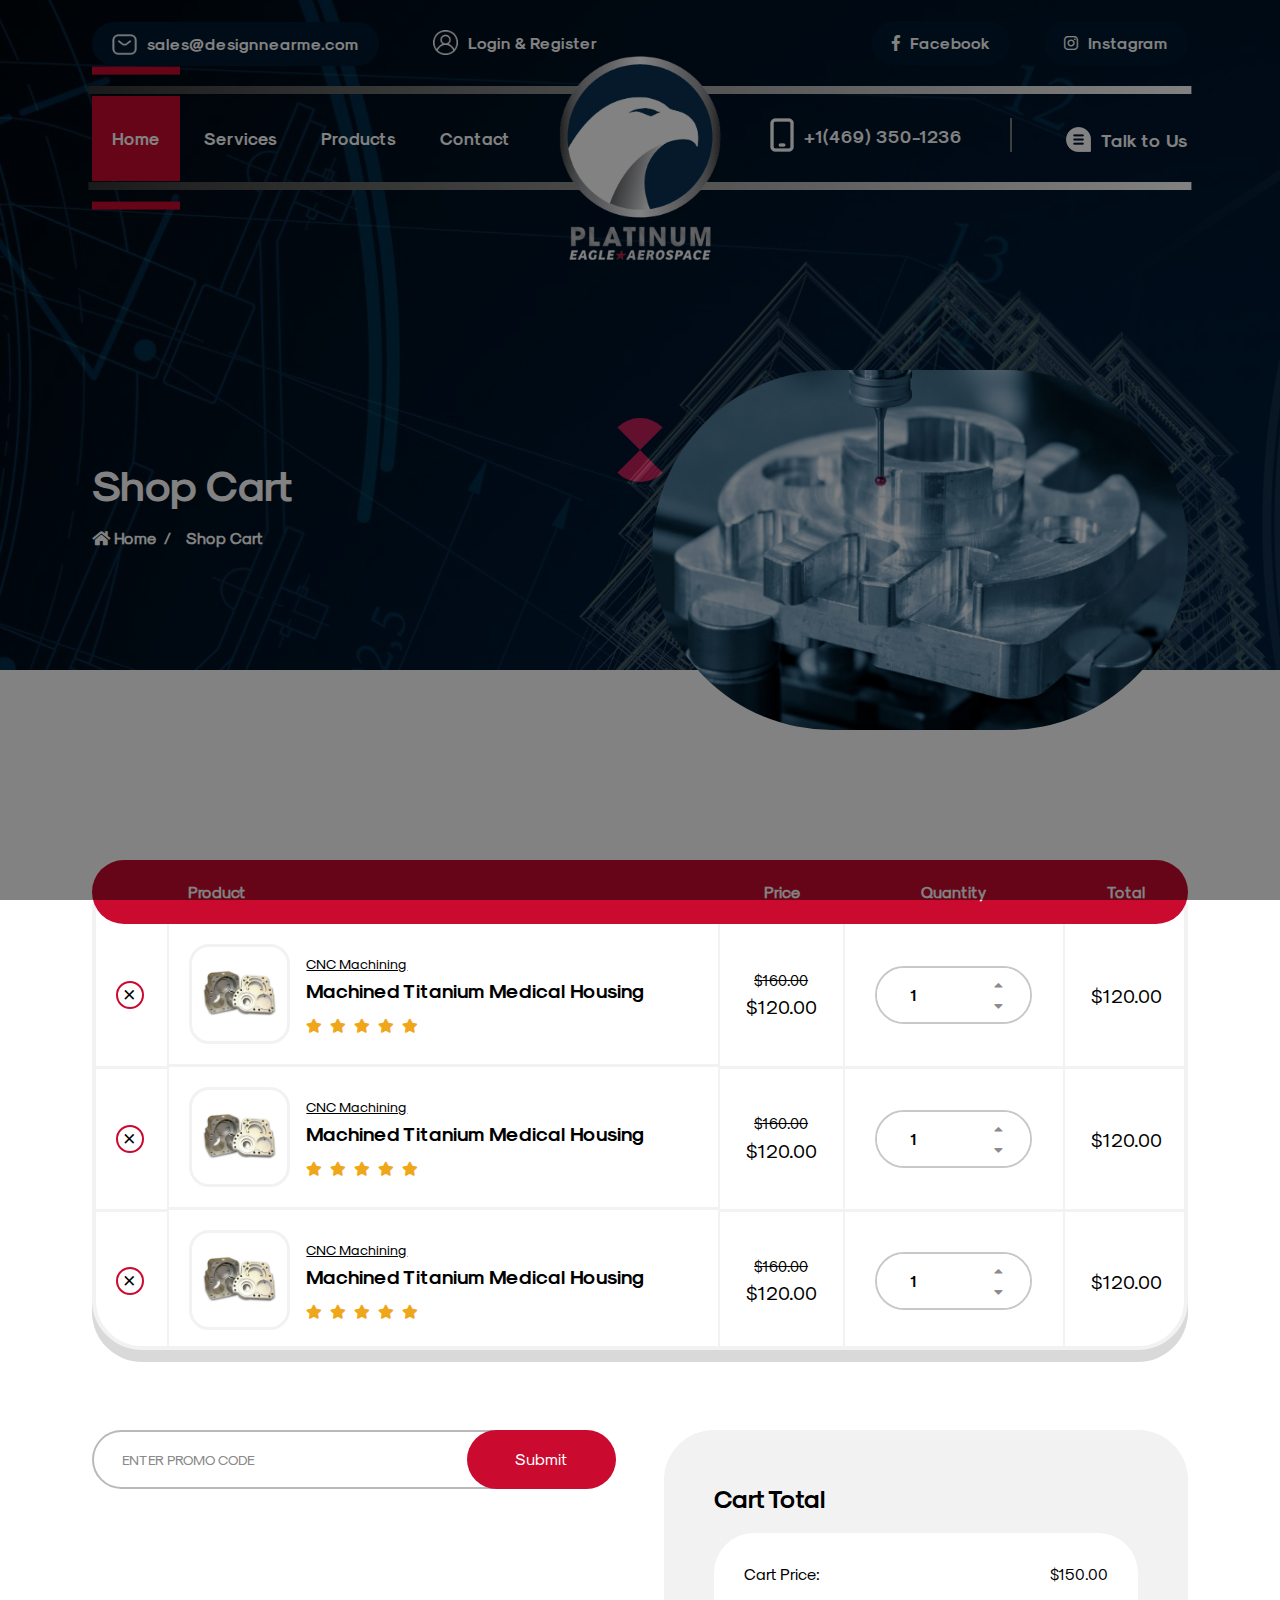
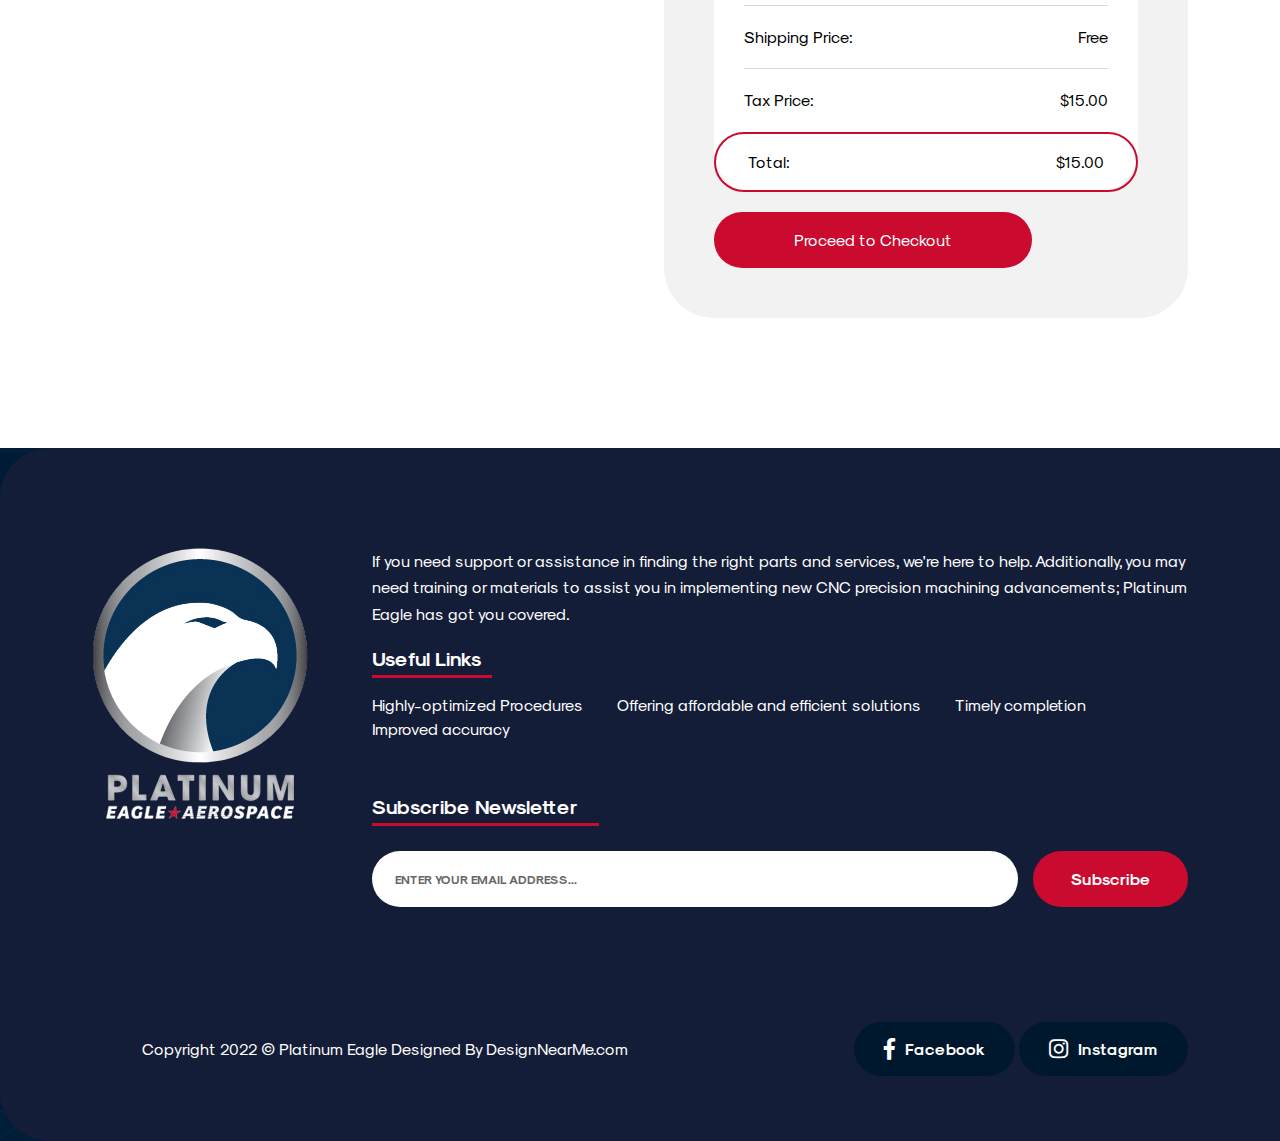
==== commit 9f89b6f5: "page title fixing" ====
--- a/cart.html
+++ b/cart.html
@@ -116,17 +116,22 @@
 	<main class="main">
 
 		<!-- PAGE TITLE  -->
-		<section class="page-title-area bg-attachment position-relative d-flex align-items-end" style="background-image: url('./assets/img/page-title/bg.jpg');">
+		<section class="page-title-area bg-attachment position-relative d-flex align-items-end mb-60 mb-xs-0" style="background-image: url('./assets/img/page-title/bg.jpg');">
 			<div class="section-overlay"></div>
 			<div class="container">
-				<div class="row align-items-center">
+				<div class="row align-items-end">
 					<div class="col-md-6 col-lg-5">
-						<div class="section-content white-content mb-80">
+						<div class="section-content white-content mb-120 mb-md-30 mb-lg-60 mb-xs-30">
 							<h2 class="mb-20">Shop Cart</h2>
 							<div class="breadcrumb-wrapp d-flex align-items-center content-white fz-20 font-bold">
 								<a href="#"><i class="fas fa-home"></i> Home</a>
 								<a href="#">Shop Cart</a>
 							</div>
+						</div>
+					</div>
+					<div class="col-md-6 col-lg-6 offset-lg-1 d-none d-md-block">
+						<div class="page-title-img">
+							<img src="./assets/img/page-title/img.jpg" alt="">
 						</div>
 					</div>
 				</div>
--- a/assets/css/style.css
+++ b/assets/css/style.css
@@ -3,6 +3,14 @@
    font-family: 'sk-regular';
    src: url('../fonts/sk/Sk-Modernist-Regular.woff2') format('woff2'),
        url('../fonts/sk/Sk-Modernist-Regular.woff') format('woff');
+   font-weight: normal;
+   font-style: normal;
+   font-display: swap;
+}
+@font-face {
+   font-family: 'Sk-Modernist Mono';
+   src: url('../fonts/sk/Sk-Modernist-Mono.woff2') format('woff2'),
+       url('../fonts/sk/Sk-Modernist-Mono.woff') format('woff');
    font-weight: normal;
    font-style: normal;
    font-display: swap;
@@ -30,6 +38,7 @@
       var(--light-theme-color)
    );
    --font: 'sk-regular', sans-serif;
+   --font-mono: 'Sk-Modernist Mono', sans-serif;
    --font-heading: 'sk-bold', sans-serif;
    scroll-behavior: smooth;
 }
@@ -377,6 +386,24 @@
 .site-btn:hover {
    color: #ffff;
 }
+.border-shape::after,
+.border-shape::before {
+	position: absolute;
+	content: '';
+	width: 100%;
+	height: 100%;
+	top: 12px;
+	left: 0;
+	border-radius: 50px;
+	z-index: -1;
+	background-color: #D9D9D9;
+}
+.border-shape::after {
+	background-color: #fff;
+	top: 0;
+	border: 5px solid #F2F2F2;
+}
+
 /* COMMON ELEMENTS end */
 
 
@@ -1994,7 +2021,10 @@
 
 /* PAGE TITLE  */
 .page-title-area {
-   height: 600px;
+   height: 670px;
+}
+.page-title-2 {
+	height: 460px;
 }
 .page-title-img img {
   height: 400px;
@@ -2024,6 +2054,81 @@
   color: var(--theme-color);
 }
 
+/* RESPONSIVE  */
+@media (min-width: 1200px) and (max-width: 1500px) {
+   .page-title-img img {
+      height: 360px;
+      border-radius: 200px;
+   }
+   .fz-20 {
+      font-size: 16px;
+   }
+   .breadcrumb-wrapp {
+      gap: 30px;
+   }
+   .breadcrumb-wrapp a::after {
+      right: -15px;
+   }
+}
+@media (min-width: 992px) and (max-width: 1199px) {
+   .page-title-img img {
+      height: 300px;
+      border-radius: 150px;
+   }
+   .page-title-area {
+      height: 550px;
+   }
+   .page-title-2 {
+      height: 350px;
+   }
+   .fz-20 {
+      font-size: 14px;
+   }
+   .breadcrumb-wrapp {
+      gap: 30px;
+   }
+   .breadcrumb-wrapp a::after {
+      right: -15px;
+   }
+}
+@media (min-width: 768px) and (max-width: 991px) {
+   .page-title-img img {
+      height: 250px;
+      border-radius: 150px;
+   }
+   .page-title-area {
+      height: 300px;
+   }
+   .page-title-2 {
+      height: 250px;
+   }
+   .fz-20 {
+      font-size: 14px;
+   }
+   .breadcrumb-wrapp {
+      gap: 30px;
+   }
+   .breadcrumb-wrapp a::after {
+      right: -15px;
+   }
+}
+@media (max-width: 767px) {
+   .page-title-area {
+      height: 260px;
+   }
+   .page-title-2 {
+      height: 200px;
+   }
+   .fz-20 {
+      font-size: 14px;
+   }
+   .breadcrumb-wrapp {
+      gap: 30px;
+   }
+   .breadcrumb-wrapp a::after {
+      right: -15px;
+   }
+}
 /* PAGE TITLE end */
 
 
@@ -2278,27 +2383,8 @@
 
 /* SINGLE SHOP AREA  */
 .single-shop-wrapp {
-	border-radius: 50px;
    padding: 80px 60px;
 }
-.single-shop-wrapp::after,
-.single-shop-wrapp::before {
-	position: absolute;
-	content: '';
-	width: 100%;
-	height: 100%;
-	top: 12px;
-	left: 0;
-	border-radius: 50px;
-	z-index: -1;
-	background-color: #D9D9D9;
-}
-.single-shop-wrapp::after {
-	background-color: #fff;
-	top: 0;
-	border: 5px solid #F2F2F2;
-}
-
 .single-product-info p {
 	text-decoration: underline;
 	margin-bottom: 5px;
@@ -2652,15 +2738,6 @@
    .cart-btn {
       font-size: 14px;
    }
-   .single-shop-wrapp::after,
-   .single-shop-wrapp::before {
-      top: 5px;
-      border-radius: 20px;
-   }
-   .single-shop-wrapp::after {
-      top: 0;
-      border: 3px solid #F2F2F2;
-   }
    /* tab  */
    .shop-tab-links {
       transform: translateX(0);
@@ -2731,8 +2808,6 @@
    }
 }
 /* SINGLE SHOP AREA end */
-
-
 
 
 /* ============== CART PAGE ================= */
@@ -2981,4 +3056,643 @@
       padding: 1em 2em;
    }
 }
-/* ============== CART PAGE END ================= */+/* ============== CART PAGE END ================= */
+
+
+/* ============== CHECKOUT PAGE ================= */
+.checkout-form .input-item input {
+	padding: 1em 2em;
+}
+.checkout-form .input-item input::placeholder,
+.checkout-form .input-item textarea::placeholder {
+   color: #000;
+}
+.input-item .nice-select {
+  float: inherit;
+  border-radius: 100px;
+  border: 2px solid #B9B9B9;
+  font-size: 16px;
+  height: auto;
+  line-height: inherit;
+  padding: 0.8em 2em;
+  color: #000;
+}
+.input-item .nice-select ul.list {
+  width: 100%;
+}
+.input-item .nice-select:after {
+  width: 7px;
+  height: 7px;
+  right: 22px;
+  border-width: 1px;
+  border-color: #000000;
+}
+.input-item .nice-select::before {
+	position: absolute;
+	content: '';
+	width: 2em;
+	height: 2em;
+	background-color: #D9D9D9;
+	right: 8px;
+	top: 50%;
+	transform: translateY(-50%);
+	border-radius: 50%;
+}
+
+/* checkbox  */
+.input-check label {
+	display: inline-flex;
+	font-size: 20px;
+	color: #000;
+	align-items: center;
+	cursor: pointer;
+}
+.input-check label span {
+	width: 1em;
+	height: 1em;
+	background-color: #D9D9D9;
+	margin-right: 1em;
+	transition: .3s;
+}
+.input-check input[type="checkbox"]:checked + label span,
+.input-check input[type="radio"]:checked + label span {
+   background-color: var(--theme-color);
+}
+
+/* right  */
+.checkout-total-wrap {
+	padding: 50px 40px;
+}
+.checkout-total-wrap::after {
+	border-width: 3px;
+}
+.order-img img {
+  object-fit: contain;
+}
+.order-img {
+  border: 2px solid #F2F2F2;
+  border-radius: 20px;
+  padding: 10px;
+  height: 90px;
+  display: inline-grid;
+  place-content: center;
+  width: 100px;
+}
+.order-info p {
+  font-weight: 700;
+  color: #000;
+  line-height: 1.2;
+  margin-bottom: 0;
+}
+.order-info {
+  padding-left: 15px;
+}
+.order-info span {
+  font-size: 14px;
+  color: #000;
+  font-weight: 700;
+}
+.order-info h5 {
+	font-size: 20px;
+	font-family: var(--font-mono);
+	margin-bottom: 0;
+	margin-top: 10px;
+}
+.order-details {
+  border-bottom: 3px solid #D9D9D9;
+  padding: 20px 0;
+}
+
+/* total-box */
+.total-price-bx ul li {
+  display: flex;
+  justify-content: space-between;
+  align-items: center;
+  border-bottom: 1px solid #D9D9D9;
+  padding: 1em 1em;
+  color: #000;
+  font-size: 16px;
+}
+.total-price-bx ul li:nth-child(3) {
+  border-bottom: 0;
+}
+.total-price-bx ul li:last-child {
+  border: 2px solid var(--theme-color);
+  border-radius: 100px;
+  padding: 0.7em 1em;
+}
+.total-price-bx ul li:last-child span {
+  font-size: 22px;
+}
+/* method  */
+.payment-method .input-check label {
+	font-size: 18px;
+}
+.input-check label img {
+	margin-left: 30px;
+}
+/* RESPONSIVE  */
+@media (max-width: 767px) {
+   .checkout-total-wrap {
+      padding: 30px 20px;
+   }
+}
+/* ============== CHECKOUT PAGE END ================= */
+
+
+/* ============== THANK YOU PAGE ================= */
+.thank-you-wrap {
+  background-color: #F2F2F2;
+  border-radius: 50px;
+  padding: 50px 60px;
+}
+.thank-you-area .section-content p,
+.search-resutl-title p {
+   font-family: var(--font-mono);
+	font-size: 24px;
+   color: #000;
+}
+.thank-you-wrap h3 {
+   font-size: 35px;
+}
+.thank-you-wrap .total-price-bx {
+  background-color: #fff;
+  border-radius: 40px;
+}
+.thank-you-wrap .total-price-bx li {
+  padding: 1.5em 3em;
+}
+.thank-you-wrap .total-price-bx ul {
+  padding: 0 2.5em;
+}
+.thank-you-wrap .total-price-bx ul li:last-child {
+   padding: 1em 2.8em;
+}
+/* RESPONSIVE  */
+@media (min-width: 768px) and (max-width: 1199px) {
+   .thank-you-area .section-content p {
+      font-size: 18px;
+   }
+   .thank-you-area .section-content img {
+      max-width: 120px;
+   }
+}
+@media (max-width: 767px) {
+   .thank-you-area .section-content img {
+      max-width: 100px;
+   }
+   .thank-you-area .section-content p {
+      font-size: 14px;
+   }
+   .thank-you-wrap h3 {
+      font-size: 24px;
+   }
+   .thank-you-wrap {
+      border-radius: 20px;
+      padding: 20px 20px;
+   }
+   .thank-you-wrap .total-price-bx li {
+      padding: 1em 1em;
+   }
+   .thank-you-wrap .total-price-bx ul li:last-child {
+      padding: 0.6em 1em;
+   }
+   .thank-you-wrap .total-price-bx ul {
+      padding: 0 1em;
+   }
+   .thank-you-wrap .total-price-bx {
+      border-radius: 20px;
+   }
+   .total-price-bx ul li:last-child span {
+      font-size: 16px;
+   }
+}
+/* ============== THANK YOU PAGE end ================= */
+
+
+/* ============== SEARCH RESULT PAGE ================= */
+.search-result-input input {
+	border: 2px solid var(--theme-color);
+	border-radius: 50px 0 0 50px !important;
+	transform: translateX(3em);
+	margin-left: -3em;
+	padding-left: 60px;
+   box-shadow: 0 5px 15px rgba(0, 0, 0, 0.1);
+}
+.search-result-input input::placeholder {
+   color: #000;
+   text-transform: capitalize;
+   font-weight: normal;
+}
+.search-result-input  .cart-btn {
+   width: 200px;
+   padding: 1em 2em;
+}
+.search-result-input i {
+	z-index: 1;
+	left: 30px;
+	font-size: 20px;
+   color: #000;
+}
+@media (max-width: 767px) {
+   .search-result-input i {
+      left: 15px;
+      font-size: 16px;
+   }
+   .search-result-input input {
+      padding-left: 40px;
+      padding-right: 3.3em;
+      font-size: 12px;
+   }
+   .search-result-input .cart-btn {
+      width: 170px;
+      padding: 1em 1em;
+   }
+   .search-resutl-title p {
+      font-size: 16px;
+   }
+}
+/* ============== SEARCH RESULT PAGE end ================= */
+
+
+/* ============== MY ACCOUNT PAGE ================= */
+
+/* Tab */
+.account-tab {
+  display: none;
+}
+.account-tab.active {
+  display: block;
+}
+
+
+.account-tab-links {
+  background-color: #F2F2F2;
+  border-radius: 40px;
+  padding: 20px 15px;
+  gap: 7.5px;
+}
+.account-tab-link {
+  font-size: 16px;
+  background-color: #fff;
+  border-radius: 50px;
+  display: flex;
+  align-items: center;
+  color: #000;
+  font-weight: 700;
+  gap: 10px;
+  cursor: pointer;
+  padding: 1em 1.5em;
+  transition: .3s;
+  position: relative;
+  z-index: 1;
+}
+
+.account-tab-link:after {
+  position: absolute;
+  content: '';
+  width: 0;
+  height: 100%;
+  background-color: var(--theme-color);
+  left: 0;
+  top: 0;
+  border-radius: 50px;
+  z-index: -1;
+  transition: .3s;
+}
+.account-tab-link.active::after {
+  width: 100%;
+}
+.account-tab-link img {
+  max-width: 22px;
+}
+.account-tab-link.active {
+  color: #fff;
+}
+.account-tab-link.active img {
+  filter: brightness(0) invert(100%);
+}
+
+.account-tabs {
+	padding: 50px 50px;
+   padding-bottom: 35px;
+}
+.account-tabs::after, .account-tabs::before {
+   border-radius: 40px;
+}
+
+/* Order  */
+.account-order table th, .account-order table td {
+  padding: 1.2em 1.5em;
+  font-size: 16px;
+}
+.account-order table th {
+   color: #000;
+   font-size: 18px;
+}
+.account-order table thead {
+  position: relative;
+  z-index: 1;
+}
+.account-order table thead:after {
+  position: absolute;
+  content: '';
+  width: 100%;
+  height: 100%;
+  background-color: #F2F2F2;
+  top: 0;
+  left: 0;
+  z-index: -1;
+  border-radius: 50px;
+  transform: scaleX(1.01);
+}
+.account-order table td {
+  border-right: 3px solid #F2F2F2;
+  border-bottom: 3px solid #F2F2F2;
+  padding: 1.4em 1.5em;
+}
+.account-order table tr > td:last-child {
+  border-right: none;
+}
+.account-order {
+	border: 3px solid #F2F2F2;
+	border-top: none;
+	border-radius: 40px;
+	margin: -25px;
+	margin-bottom: -15px;
+}
+.account-order table tr:last-child td {
+  border-bottom: 0;
+}
+.order-action a {
+  color: #000;
+  border: 2px solid #AAAAAA;
+  border-radius: 100px;
+  padding: 0.5em 1em;
+  font-size: 14px;
+  font-weight: 700;
+}
+.order-action a:hover {
+  background-color: var(--theme-color);
+  border-color: transparent;
+  color: #fff;
+}
+/* RESPONSIVE  */
+@media (min-width: 1200px) and (max-width: 1500px) {
+   .account-order table td {
+      font-size: 14px;
+   }
+   .account-order table td,
+   .account-order table th {
+      padding: 1.4em 1em;
+   }
+}
+@media (min-width: 992px) and (max-width: 1199px) {
+   .account-dashboard h3 {
+      font-size: 24px;
+   }
+   .account-order table td {
+      padding: 1em 1em;
+   }
+   .account-order {
+      overflow-x: auto;
+   }
+   .account-order table {
+      width: 800px;
+   }
+}
+@media (min-width: 768px) and (max-width: 991px) {
+   .account-tab-link {
+      width: 48%;
+   }
+   .account-tab-links {
+      gap: 7.5px 0;
+      justify-content: space-around;
+      flex-wrap: wrap !important;
+      flex-direction: row !important;
+   }
+   .account-order table td,
+   .account-order table th {
+      padding: 1em 1em;
+      font-size: 14px;
+   }
+   .order-action a {
+      border-width: 1px;
+      font-size: 12px;
+   }
+}
+@media (max-width: 767px) {
+   .account-order table thead {
+      display: none;
+   }
+   .account-order {
+      margin: 0;
+   }
+   .account-order table td {
+      border-right: 0;
+      border-bottom: 2px solid #F2F2F2;
+      padding: 1em 1em;
+      display: block;
+      text-align: right;
+      position: relative;
+   }
+   
+   .account-order table td:after {
+      position: absolute;
+      content: '';
+      top: 50%;
+      left: 10px;
+      transform: translateY(-50%);
+      color: #000;
+      font-size: 16px;
+   }
+   .account-order {
+      border: 3px solid #F2F2F2;
+      border-radius: 20px;
+   }
+   .account-order table tr:last-child td {
+      border-bottom: 2px solid #F2F2F2;
+   }
+   .account-order table tbody td:last-child {
+      border-bottom: none !important;
+   }
+   .account-order table tbody tr {
+      display: block;
+      margin-bottom: 30px;
+    }
+    .account-order table tbody tr:last-child {
+      margin-bottom: 0;
+    }
+
+    .account-order table td:nth-child(1)::after {content: 'Order';}
+    .account-order table td:nth-child(2)::after {content: 'Date';}
+    .account-order table td:nth-child(3)::after {content: 'Status';}
+    .account-order table td:nth-child(4)::after {content: 'Total';}
+}
+
+/* Address */
+.account-address {
+	background-color: #F2F2F2;
+	border-radius: 30px;
+	padding: 15px 15px;
+}
+.account-address h4 {
+	font-size: 22px;
+	background-color: #fff;
+	border-radius: 100px;
+	padding: 0.4em 1em;
+}
+.account-address h4 a {
+	width: 2em;
+	height: 2em;
+	border: 2px solid #ADADAD;
+	display: inline-grid;
+	place-content: center;
+	border-radius: 50%;
+	margin-right: -0.5em;
+}
+.account-address h4 a:hover {
+  background: #ADADAD;
+}
+.address-input input {
+  background: transparent;
+  border-bottom: 1px solid #A7A7A7;
+  padding: 1.4em 0;
+  cursor: pointer;
+}
+.address-input input::placeholder {
+   color: #000;
+}
+.address-input input:focus {
+	box-shadow: none;
+	background: transparent;
+}
+.address-input input:last-child {
+   border-bottom: 0;
+}
+.address-input {
+  padding: 0 1em;
+}
+/* RESPONSIVE  */
+@media (min-width: 1200px) and (max-width: 1500px) {
+   .account-address h4 {
+      font-size: 18px;
+   }
+}
+@media (min-width: 768px) and (max-width: 1199px) {
+   .account-address h4 {
+      font-size: 16px;
+   }
+}
+@media (max-width: 767px) {
+   .account-tabs {
+      padding: 15px;
+      padding-bottom: 20px;
+   }
+   .account-address h4 {
+      font-size: 18px;
+   }
+   .account-address {
+      border-radius: 20px;
+   }
+}
+
+/* Payment-method  */
+.cart-item {
+  border: 4px solid #F2F2F2;
+  border-radius: 30px;
+  padding: 20px 30px;
+  margin-bottom: 15px;
+}
+.cart-left h5 {
+  font-size: 20px;
+  color: #000;
+  line-height: 1.3;
+}
+.cart-left img {
+	max-width: 70px;
+}
+.cart-left h5 span {
+  display: block;
+  font-size: 14px;
+  color: #444444;
+}
+.cart-item .expired {
+	border-left: 1px solid #898989;
+	padding-left: 60px;
+	margin-left: 60px;
+}
+.account-methods .cart-btn {
+   padding: 0.8em 2em;
+}
+.cart-right .cart-btn {
+   width: 160px;
+   text-align: center;
+   padding: 0.6em 1em;
+}
+/* RESPONSIVE  */
+@media (min-width: 992px) and (max-width: 1199px) {
+   .cart-item .expired {
+      padding-left: 15px;
+      margin-left: 15px;
+   }
+   .cart-right .cart-btn {
+      width: 130px;
+      font-size: 14px;
+   }
+   .cart-item {
+      border: 3px solid #F2F2F2;
+      border-radius: 20px;
+      padding: 15px 15px;
+   }
+   .cart-left h5 {
+      font-size: 16px;
+   }
+   .cart-left h5 span {
+      font-size: 12px;
+   }
+}
+@media (min-width: 768px) and (max-width: 991px) {
+   .cart-item .expired {
+      padding-left: 30px;
+      margin-left: 30px;
+   }
+}
+@media (max-width: 767px) {
+   .cart-left img {
+      max-width: 40px;
+   }
+   .cart-item .expired {
+      padding-left: 10px;
+      margin-left: 10px;
+   }
+   .cart-left h5 {
+      font-size: 14px;
+      line-height: 1.5;
+   }
+   .cart-right .cart-btn {
+      width: 150px;
+      margin-top: 10px;
+   }
+   .cart-item {
+      border: 2px solid #F2F2F2;
+      border-radius: 10px;
+      padding: 15px 15px;
+      margin-bottom: 15px;
+   }
+   .cart-left h5 span {
+      font-size: 12px;
+   }
+}
+
+
+/* ACCOUNT DETAILS  */
+.account-details .input-item label {
+   width: auto;
+   color: #000;
+   margin-bottom: 10px;
+}
+.account-details h4 {
+   text-decoration: underline;
+}
+/* ============== MY ACCOUNT PAGE end ================= */--- a/assets/css/responsive.css
+++ b/assets/css/responsive.css
@@ -104,7 +104,14 @@
       font-size: 14px;
    }
    /* GLOBAL// */
-
+   
+   .border-shape::after,
+   .border-shape::before {
+      border-radius: 20px;
+   }
+   .border-shape::after {
+      border-width: 3px;
+   }
 
    /* Section title  */
    .section-title p span {
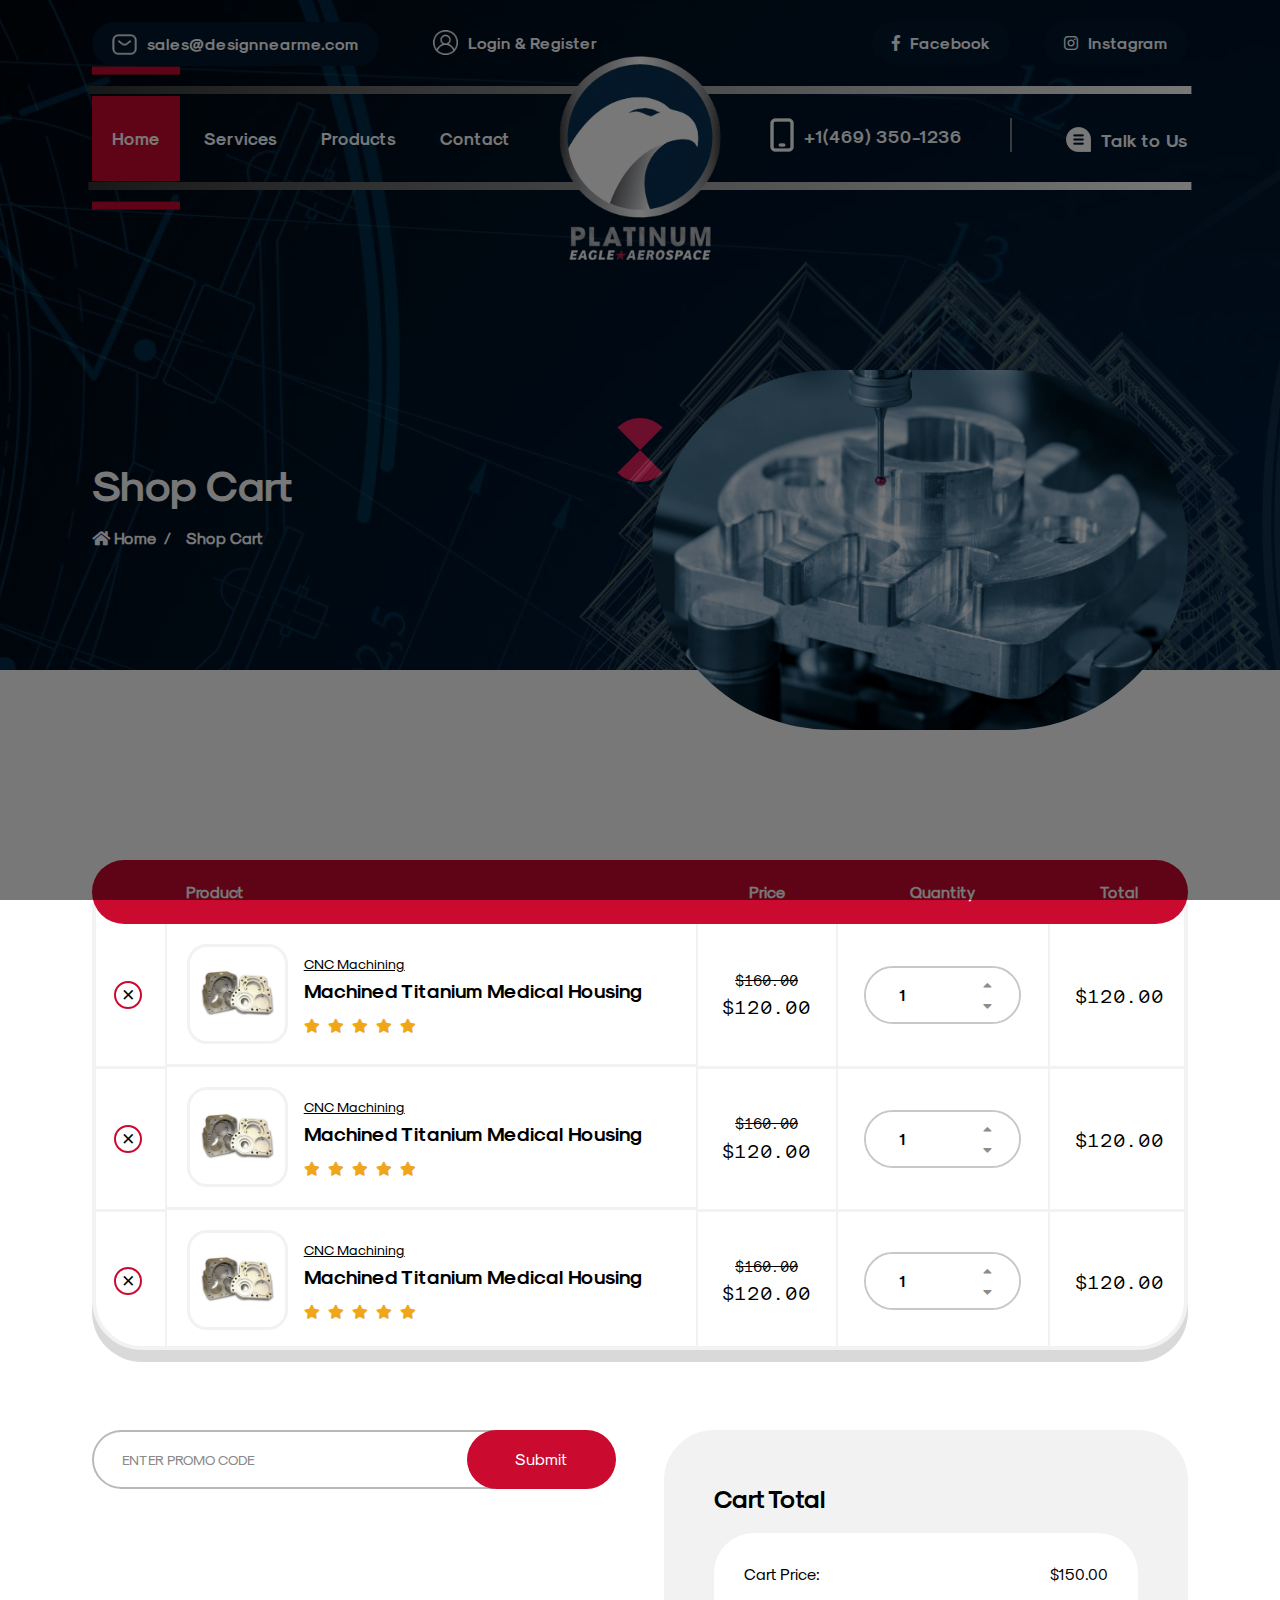
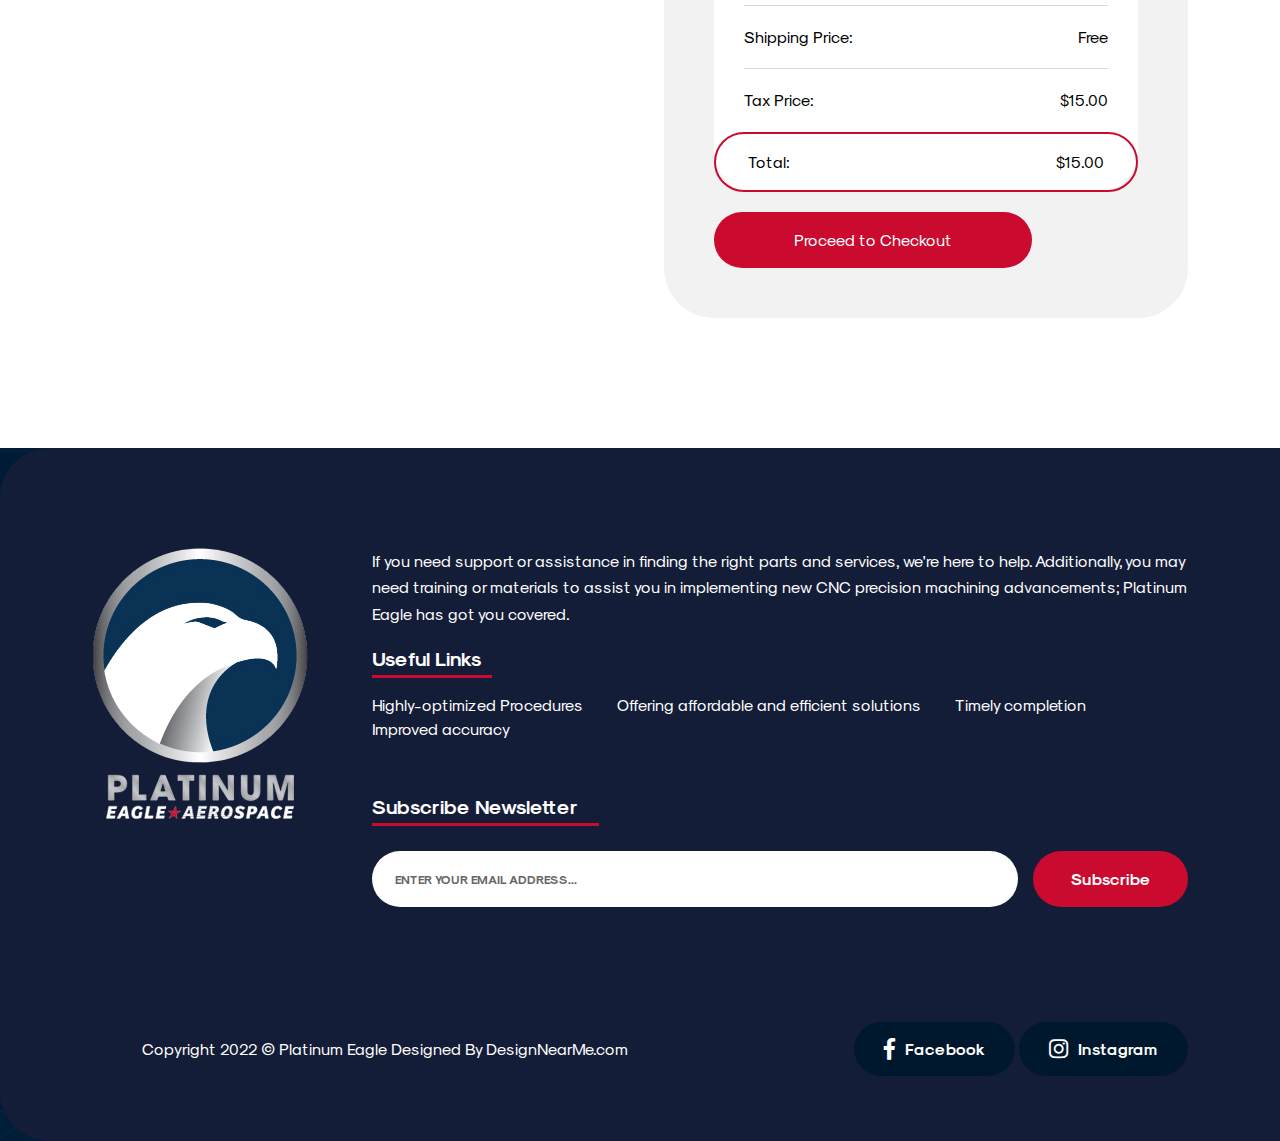
==== commit 59d23f8b: "all page update" ====
--- a/cart.html
+++ b/cart.html
@@ -116,20 +116,20 @@
 	<main class="main">
 
 		<!-- PAGE TITLE  -->
-		<section class="page-title-area bg-attachment position-relative d-flex align-items-end mb-60 mb-xs-0" style="background-image: url('./assets/img/page-title/bg.jpg');">
+		<section class="page-title-area bg-attachment position-relative d-flex align-items-end mb-60 mb-xs-40" style="background-image: url('./assets/img/page-title/bg.jpg');">
 			<div class="section-overlay"></div>
 			<div class="container">
 				<div class="row align-items-end">
 					<div class="col-md-6 col-lg-5">
-						<div class="section-content white-content mb-120 mb-md-30 mb-lg-60 mb-xs-30">
-							<h2 class="mb-20">Shop Cart</h2>
-							<div class="breadcrumb-wrapp d-flex align-items-center content-white fz-20 font-bold">
+						<div class="section-content text-center text-md-start white-content mb-120 mb-md-60 mb-lg-60 mb-xs-30">
+							<h2 class="mb-20 mb-xs-10">Shop Cart</h2>
+							<div class="breadcrumb-wrapp d-flex align-items-center justify-content-center justify-content-md-start content-white fz-20 font-bold">
 								<a href="#"><i class="fas fa-home"></i> Home</a>
 								<a href="#">Shop Cart</a>
 							</div>
 						</div>
 					</div>
-					<div class="col-md-6 col-lg-6 offset-lg-1 d-none d-md-block">
+					<div class="col-md-6 col-lg-6 offset-lg-1">
 						<div class="page-title-img">
 							<img src="./assets/img/page-title/img.jpg" alt="">
 						</div>
@@ -160,14 +160,14 @@
 								<td class="cart-close">
 									<a href="#"><i class="far fa-times"></i></a>
 								</td>
-								<td class="cart-product text-end text-md-start d-block d-md-flex justify-content-end justify-content-md-start align-items-center gap-3">
+								<td class="cart-product d-flex align-items-center gap-3">
 									<div class="cart-img">
 										<img src="./assets/img/shop-page/shop-1.png">
 									</div>
 									<div class="cart-info">
 										<p class="fz-14 color-black mb-0">CNC Machining</p>
 										<h5 class="mb-10 mb-xs-0"><a href="./single-shop.html">Machined Titanium Medical Housing</a></h5>
-										<ul class="star-rating d-flex justify-content-end justify-content-md-start gap-2">
+										<ul class="star-rating d-flex gap-2">
 											<li class="active"><i class="far fa-star"></i></li>
 											<li class="active"><i class="far fa-star"></i></li>
 											<li class="active"><i class="far fa-star"></i></li>
@@ -192,20 +192,19 @@
 								</td>
 								<td class="cart-price">$120.00</td>
 							</tr>
-							
 							<!-- single item  -->
 							<tr>
 								<td class="cart-close">
 									<a href="#"><i class="far fa-times"></i></a>
 								</td>
-								<td class="cart-product text-end text-md-start d-block d-md-flex justify-content-end justify-content-md-start align-items-center gap-3">
+								<td class="cart-product d-flex align-items-center gap-3">
 									<div class="cart-img">
 										<img src="./assets/img/shop-page/shop-1.png">
 									</div>
 									<div class="cart-info">
 										<p class="fz-14 color-black mb-0">CNC Machining</p>
 										<h5 class="mb-10 mb-xs-0"><a href="./single-shop.html">Machined Titanium Medical Housing</a></h5>
-										<ul class="star-rating d-flex justify-content-end justify-content-md-start gap-2">
+										<ul class="star-rating d-flex gap-2">
 											<li class="active"><i class="far fa-star"></i></li>
 											<li class="active"><i class="far fa-star"></i></li>
 											<li class="active"><i class="far fa-star"></i></li>
@@ -230,20 +229,19 @@
 								</td>
 								<td class="cart-price">$120.00</td>
 							</tr>
-							
 							<!-- single item  -->
 							<tr>
 								<td class="cart-close">
 									<a href="#"><i class="far fa-times"></i></a>
 								</td>
-								<td class="cart-product text-end text-md-start d-block d-md-flex justify-content-end justify-content-md-start align-items-center gap-3">
+								<td class="cart-product d-flex align-items-center gap-3">
 									<div class="cart-img">
 										<img src="./assets/img/shop-page/shop-1.png">
 									</div>
 									<div class="cart-info">
 										<p class="fz-14 color-black mb-0">CNC Machining</p>
 										<h5 class="mb-10 mb-xs-0"><a href="./single-shop.html">Machined Titanium Medical Housing</a></h5>
-										<ul class="star-rating d-flex justify-content-end justify-content-md-start gap-2">
+										<ul class="star-rating d-flex gap-2">
 											<li class="active"><i class="far fa-star"></i></li>
 											<li class="active"><i class="far fa-star"></i></li>
 											<li class="active"><i class="far fa-star"></i></li>
--- a/assets/css/style.css
+++ b/assets/css/style.css
@@ -2093,11 +2093,11 @@
 }
 @media (min-width: 768px) and (max-width: 991px) {
    .page-title-img img {
-      height: 250px;
+      height: 200px;
       border-radius: 150px;
    }
    .page-title-area {
-      height: 300px;
+      height: 350px;
    }
    .page-title-2 {
       height: 250px;
@@ -2114,7 +2114,11 @@
 }
 @media (max-width: 767px) {
    .page-title-area {
-      height: 260px;
+      height: 340px;
+   }
+   .page-title-img img {
+      height: 160px;
+      width: 100%;
    }
    .page-title-2 {
       height: 200px;
@@ -2376,7 +2380,10 @@
    .product-info .star-rating li {
       font-size: 10px;
    }
-
+   #filter_btn {
+      width: 100%;
+      margin-bottom: 20px;
+   }
 }
 /* SHOP AREA end */
 
@@ -2608,7 +2615,7 @@
 .mb-5px {
    margin-bottom: 5px;
 }
-.review-info h4 span {
+.review-item h4 span {
   font-size: 60%;
 }
 .review-reply {
@@ -2682,6 +2689,9 @@
   z-index: 2;
   background: #fff;
 }
+.single-product-info h2 {
+	font-family: var(--font-mono);
+}
 /* RESPONSIVE CSS  */
 @media (min-width: 1200px) and (max-width: 1500px) {
    .shop-tab-link {
@@ -2738,26 +2748,35 @@
    .cart-btn {
       font-size: 14px;
    }
+   .single-product-info .cart-btn {
+      width: 100%;
+      text-align: center;
+   }
+
+
    /* tab  */
+   .shop-tab {
+      border: 3px solid #F2F2F2;
+      padding: 30px 15px;
+      border-radius: 30px;
+      margin: 0 -15px;
+   }
    .shop-tab-links {
       transform: translateX(0);
-      padding: 0 20px;
+      padding: 0 0;
    }
    .shop-tab-link {
       font-size: 16px;
       text-align: center;
    }
    .shop-tab-wrapp {
-      border-width: 3px;
+      border: none;
       border-radius: 20px;
       padding: 30px 15px;
    }
 
    .ml-xs-0 {
       margin-left: 0;
-   }
-   .review-info h4 span {
-      display: block;
    }
    .review-info .star-rating li {
       font-size: 10px;
@@ -2778,16 +2797,27 @@
    }
 
    .additinoal-wrapp ul li {
-      gap: 10px;
-      font-size: 12px;
-      grid-template-columns: repeat(2,1fr);
-   }
+      gap: 0;
+      font-size: 14px;
+      display: flex;
+      flex-wrap: wrap;
+      border-radius: 20px;
+   }
+   .additinoal-wrapp ul li > span {
+      width: 100%;
+   }
+
    .additinoal-wrapp {
       padding: 15px;
       border-radius: 20px;
    }
    .additinoal-wrapp ul li span:nth-child(1) {
-      padding: 1em 1em;
+      padding: 0.5em 1em;
+      font-weight: 700;
+   }
+   .additinoal-wrapp ul li span:nth-child(2) {
+      padding: 5px 15px;
+      font-weight: 400;
    }
    .dot-list li {
       display: flex;
@@ -2805,6 +2835,16 @@
    }
    .video-bx .video-btn i {
       font-size: 16px;
+   }
+   .input-item label {
+      width: 100%;
+      display: block;
+      margin-bottom: 10px;
+   }
+   .input-item.ratin-input label {
+      display: inherit;
+      width: 60px;
+      margin-bottom: 0;
    }
 }
 /* SINGLE SHOP AREA end */
@@ -2843,6 +2883,7 @@
 .cart-price {
   font-size: 20px;
   color: #000;
+  font-family: var(--font-mono);
 }
 .cart-price del {
   display: block;
@@ -2949,6 +2990,9 @@
    .promo-wrap .cart-btn {
       padding: 1em 2em;
    }
+   .cart-price {
+      font-size: 16px;
+   }
    .cart-total-wrap {
       border-radius: 30px;
       padding: 30px;
@@ -2979,17 +3023,15 @@
    }
    .cart-table table tbody td {
       border-right: none;
-      border-bottom: 2px solid #F2F2F2;
+      border-bottom:  0;
       display: block;
-      text-align: right;
+      text-align: left;
       padding: 7.5px 15px;
       position: relative;
    }
-   .cart-table table tbody tr:last-child td {
+   .cart-table table tbody td:last-child {
       border-bottom: 2px solid #F2F2F2;
-   }
-   .cart-table table tbody tr td:last-child {
-      border-bottom: 0;
+      padding-bottom: 20px;
    }
    .cart-table::after, .cart-table::before {
       border-radius: 20px;
@@ -3007,39 +3049,29 @@
    }
    .cart-table tbody tr {
       display: block;
-      margin-bottom: 30px;
+   }
+   .cart-close {
+      transform: translate(-5px, 10px);
+      z-index: 1;
+      height: 0;
+   }
+   .cart-close a {
+      background-color: #fff;
+   }
+    td.cart-price {
+      padding-left: 130px !important;
+      font-size: 20px;
+   }
+   .cart-table .qty {
+      margin-left: 110px;
+      margin-top: -10px;
     }
-    .cart-table tbody tr:last-child {
-      margin-bottom: 0;
-    }
-
-
-
-    .cart-table table tbody td:after {
-      position: absolute;
-      content: '';
-      top: 10px;
-      left: 15px;
-      font-size: 16px;
-      color: #000;
-    }
-    .cart-table table tbody td:nth-child(1):after {
-      content: 'Remove';
-    }
-    .cart-table table tbody td:nth-child(2):after {
-      content: 'Title';
-    }
-    .cart-table table tbody td:nth-child(3):after {
-      content: 'Price';
-    }
-    .cart-table table tbody td:nth-child(4):after {
-      content: 'Quantity';
-    }
-    .cart-table table tbody td:nth-child(5):after {
-      content: 'Total';
-    }
-
-
+   .cart-table .qty input {
+     width: 120px !important;
+   }
+   .cart-price del {
+      display: inline-block;
+   }
    /* total  */
    .cart-total-wrap {
       border-radius: 20px;
@@ -3157,12 +3189,16 @@
 	font-family: var(--font-mono);
 	margin-bottom: 0;
 	margin-top: 10px;
+   font-weight: normal;
 }
 .order-details {
   border-bottom: 3px solid #D9D9D9;
   padding: 20px 0;
 }
 
+.checkout-total-wrap .cart-btn {
+	padding: 1em 3em;
+}
 /* total-box */
 .total-price-bx ul li {
   display: flex;
@@ -3195,6 +3231,10 @@
 @media (max-width: 767px) {
    .checkout-total-wrap {
       padding: 30px 20px;
+   }
+   .checkout-total-wrap .cart-btn {
+      width: 100%;
+      text-align: center;
    }
 }
 /* ============== CHECKOUT PAGE END ================= */
--- a/assets/css/responsive.css
+++ b/assets/css/responsive.css
@@ -24,6 +24,9 @@
    }
    body {
       font-size: 16px;
+   }
+   .fz-40 {
+      font-size: 35px;
    }
    /* GLOBAL// */
 
@@ -103,6 +106,9 @@
    body {
       font-size: 14px;
    }
+   .fz-16 {
+      font-size: 14px;
+   }
    /* GLOBAL// */
    
    .border-shape::after,
